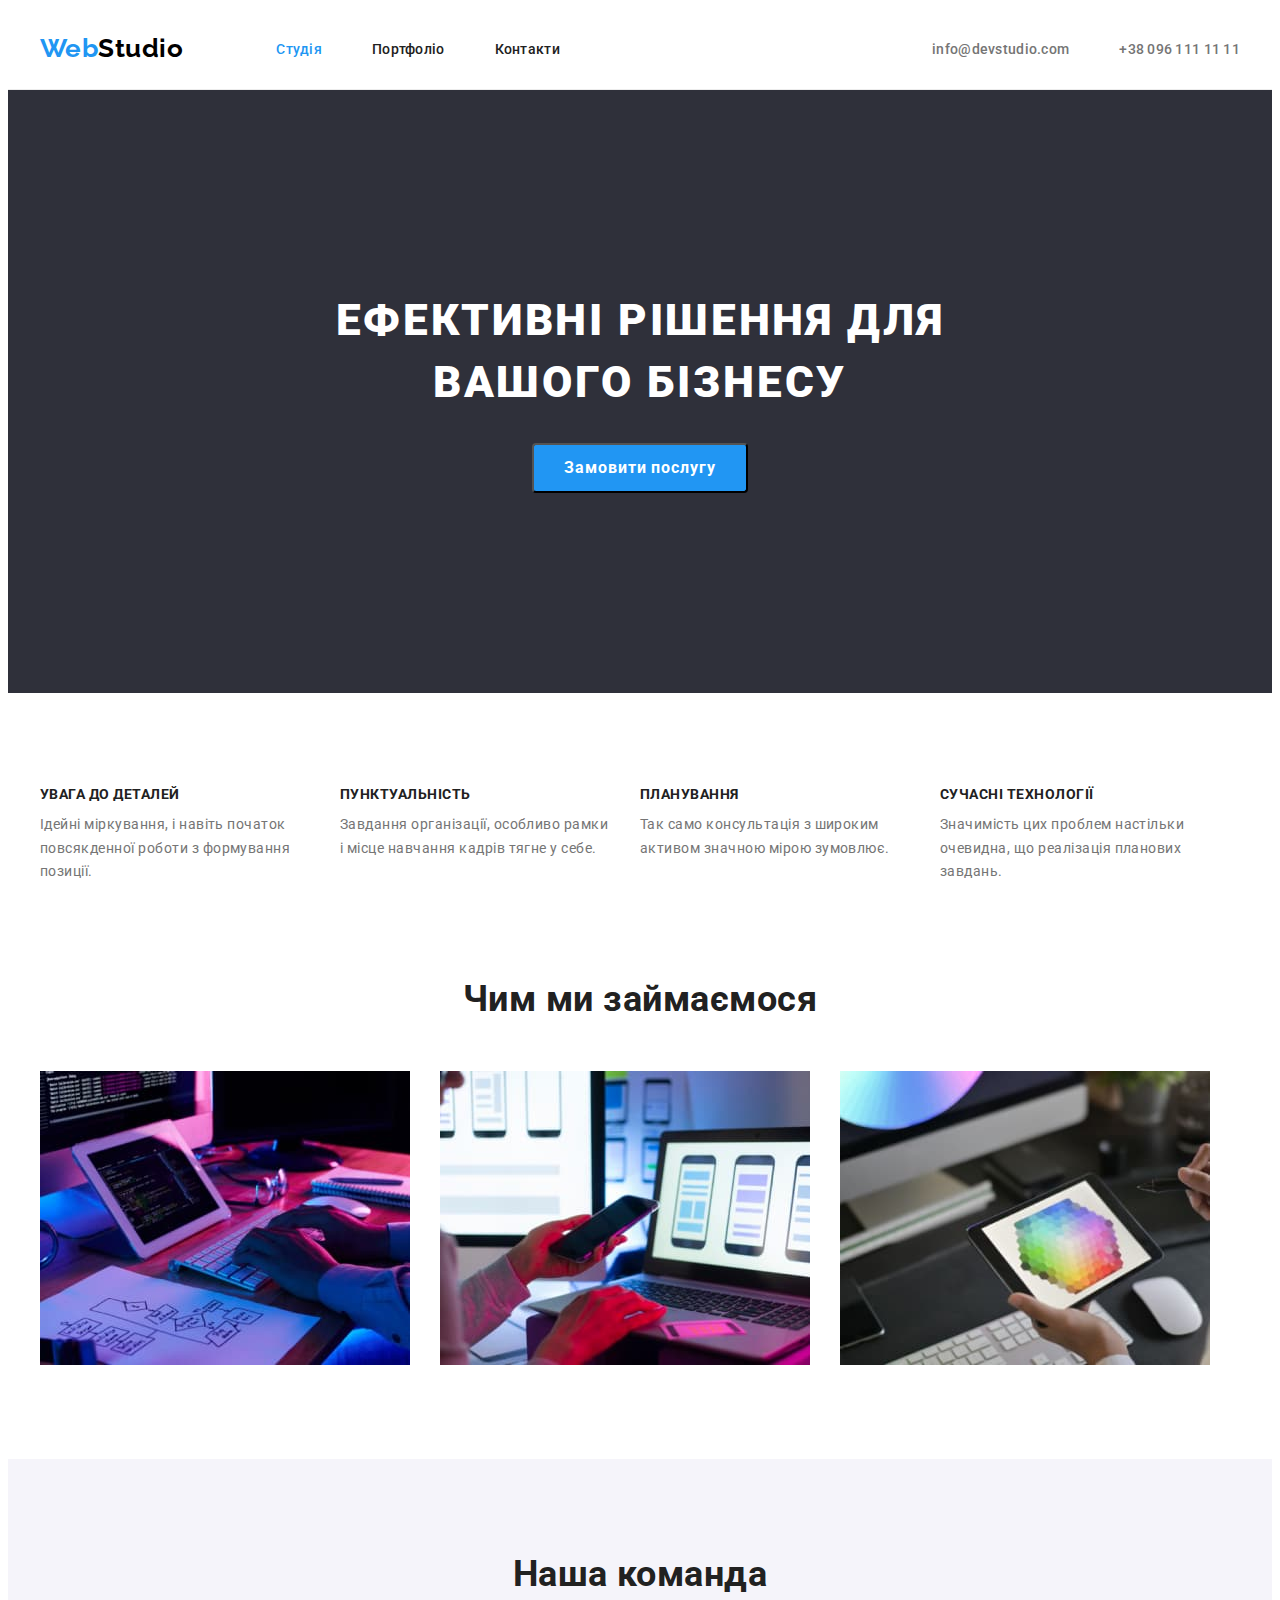
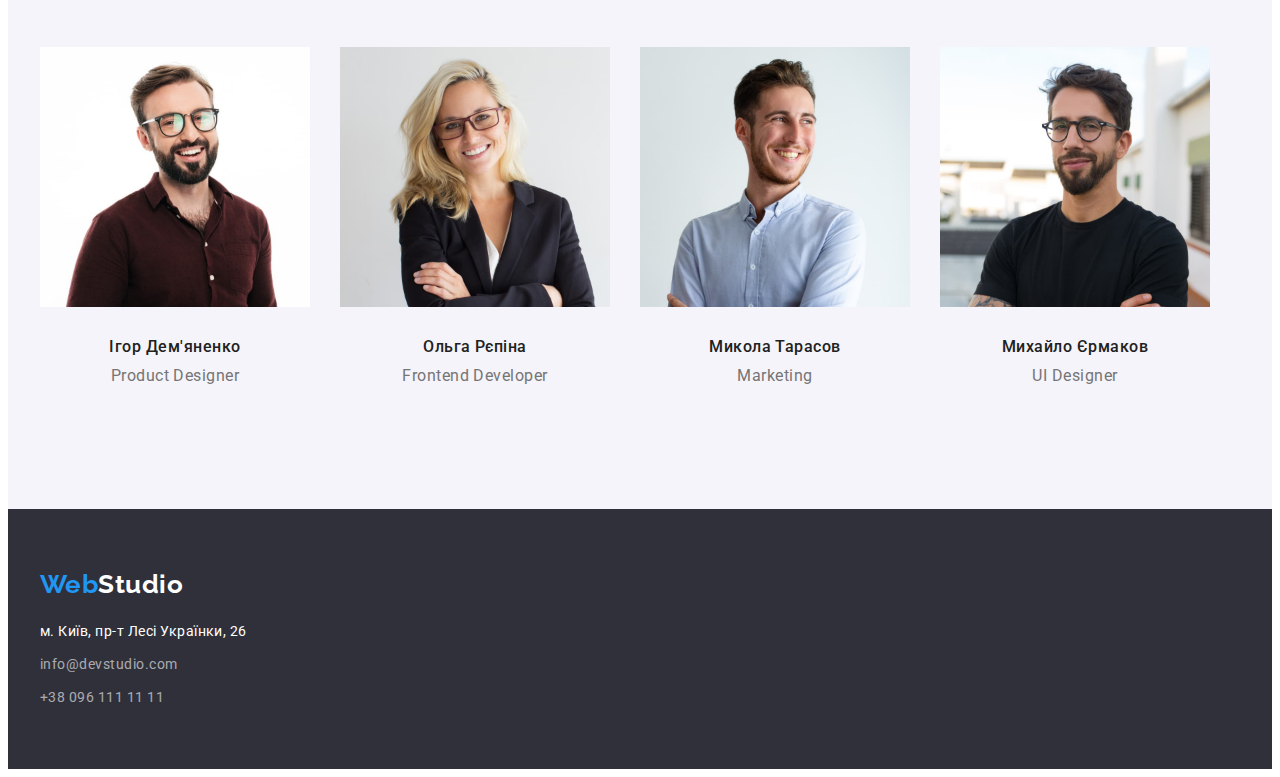
==== index.html @ 9c9e164b "Створення нового репозиторію, копіювання даних" ====
<!DOCTYPE html>
<html lang="uk">
  <head>
    <meta charset="UTF-8" />
    <meta http-equiv="X-UA-Compatible" content="IE=edge" />
    <meta name="viewport" content="width=device-width, initial-scale=1.0" />
    <title>Document</title>
    <link
      href="https://fonts.googleapis.com/css2?family=Raleway:wght@700&family=Roboto:wght@400;500;700;900&display=swap"
      rel="stylesheet"
    />
    <link rel="preconnect" href="https://fonts.googleapis.com" />
    <link rel="preconnect" href="https://fonts.gstatic.com" crossorigin />
    <link
      rel="stylesheet"
      href="https://cdnjs.cloudflare.com/ajax/libs/modern-normalize/1.1.0/modern-normalize.min.css"
      integrity="sha512-wpPYUAdjBVSE4KJnH1VR1HeZfpl1ub8YT/NKx4PuQ5NmX2tKuGu6U/JRp5y+Y8XG2tV+wKQpNHVUX03MfMFn9Q=="
      crossorigin="anonymous"
      referrerpolicy="no-referrer"
    />
    <link rel="stylesheet" href="./css/styles.css" />
  </head>
  <body>
    <!-- "Шапка" сторінки Студія -->

    <header class="page-header">
      <div class="container header-container">
        <!-- Логотип -->

        <a href="./index.html" class="logo-web"> Web<span class="logo-studio">Studio</span> </a>

        <!-- Контакти -->
        <nav class="nav">
          <ul class="header-list">
            <li class="site-nav"><a href="./index.html" class="current">Студія</a></li>
            <li class="site-nav"><a href="./portfolio.html" class="current-title">Портфоліо</a></li>
            <li class="site-nav"><a href="" class="contacts">Контакти</a></li>
          </ul>
        </nav>
        <ul class="header-list">
          <li class="site-nav-contacts">
            <a href="mailto:info@devstudio.com" class="current-contacts">info@devstudio.com</a>
          </li>
          <li class="site-nav-contacts">
            <a href="tel:+380961111111" class="current-contacts">+38 096 111 11 11</a>
          </li>
        </ul>
      </div>
    </header>

    <!-- Основний контент сторінки Студія -->

    <main>
      <section class="section-hero">
        <div class="container">
          <h1 class="hero-title">
            ЕФЕКТИВНІ РІШЕННЯ ДЛЯ <br />
            ВАШОГО БІЗНЕСУ
          </h1>
          <button type="button" class="button-primary">Замовити послугу</button>
        </div>
      </section>

      <section class="section">
        <div class="container">
          <h2 class="visually-hidden">Наші особливості</h2>
          <ul class="hero-list">
            <li class="text-priority">
              <h3 class="section-title">УВАГА ДО ДЕТАЛЕЙ</h3>
              <p class="section-title-text">
                Ідейні міркування, і навіть початок повсякденної роботи з формування позиції.
              </p>
            </li>
            <li class="text-priority">
              <h3 class="section-title">ПУНКТУАЛЬНІСТЬ</h3>
              <p class="section-title-text">
                Завдання організації, особливо рамки і місце навчання кадрів тягне у себе.
              </p>
            </li>
            <li class="text-priority">
              <h3 class="section-title">ПЛАНУВАННЯ</h3>
              <p class="section-title-text">
                Так само консультація з широким активом значною мірою зумовлює.
              </p>
            </li>
            <li class="text-priority">
              <h3 class="section-title">СУЧАСНІ ТЕХНОЛОГІЇ</h3>
              <p class="section-title-text">
                Значимість цих проблем настільки очевидна, що реалізація планових завдань.
              </p>
            </li>
          </ul>
        </div>
      </section>

      <section class="section-work">
        <div class="container">
          <h2 class="section-headline">Чим ми займаємося</h2>
          <ul class="hero-list">
            <li>
              <img src="./images/Comp.jpg" alt="Робота за коп'ютером" width="370" />
            </li>
            <li>
              <img src="./images/Phone.jpg" alt="Робота з телефоном" width="370" />
            </li>
            <li>
              <img src="./images/Tablet.jpg" alt="Робота на планшеті" width="370" />
            </li>
          </ul>
        </div>
      </section>
      <section class="section team">
        <div class="container">
          <h2 class="section-headline">Наша команда</h2>
          <ul class="hero-list">
            <li>
              <img src="./images/Ihor.jpg" alt="Ігор Дем'яненко" width="270" />
              <div class="image">
                <h3 class="section-subtitle">Ігор Дем'яненко</h3>
                <p class="section-text" lang="en">Product Designer</p>
              </div>
            </li>
            <li>
              <img src="./images/Olga.jpg" alt="Ольга Рєпіна" width="270" />
              <div class="image">
                <h3 class="section-subtitle">Ольга Рєпіна</h3>
                <p class="section-text" lang="en">Frontend Developer</p>
              </div>
            </li>
            <li>
              <img src="./images/Mykola.jpg" alt="Микола Тарасов" width="270" />
              <div class="image">
                <h3 class="section-subtitle">Микола Тарасов</h3>
                <p class="section-text" lang="en">Marketing</p>
              </div>
            </li>
            <li>
              <img src="./images/Mykhailo.jpg" alt="Михайло Єрмаков" width="270" />
              <div class="image">
                <h3 class="section-subtitle">Михайло Єрмаков</h3>
                <p class="section-text" lang="en">UI Designer</p>
              </div>
            </li>
          </ul>
        </div>
      </section>
    </main>

    <!-- "Підвал" сторінки Студія -->

    <footer class="page-footer">
      <div class="container">
        <a href="" class="logo-web-footer"> Web<span class="logo-studio-text">Studio</span> </a>
        <address>
          <p class="address-text">м. Київ, пр-т Лесі Українки, 26</p>
          <ul>
            <li class="footer-contacts">
              <a href="mailto:info@devstudio.com" class="items-contacts">info@devstudio.com</a>
            </li>
            <li class="footer-contacts">
              <a href="tel:+380961111111" class="items-contacts">+38 096 111 11 11</a>
            </li>
          </ul>
        </address>
      </div>
    </footer>
  </body>
</html>
---- css/styles.css ----
:root {
  --brand-color: #2f303a;
  --brand-bg-color: #f5f5f5;
  --accent-color: #2196f3;
  --primary-text-color: #ffffff;
  --title-text-color: #212121;
  --secondary-text-color: #757575;
  --footer-text-color: rgba(255, 255, 255, 0.6);
  --logo-text-color: #000;
}

/* Скидання налаштувань */
ul {
  list-style: none;
  margin: 0;
  padding: 0;
}
a {
  text-decoration: none;
}

h1,
h2,
h3,
h4,
h5,
h6,
p {
  margin: 0;
}

img {
  display: block;
}

body {
  color: var(--title-text-color);
  font-family: 'Roboto', 'sans-serif';
  letter-spacing: 0.03em;
}

.container {
  width: 1200px;
  padding-left: 15px;
  padding-right: 15px;
  margin-left: auto;
  margin-right: auto;
}

.header-container {
  align-items: center;
  display: flex;
  justify-content: center;
}

.header-container-project {
  align-items: center;
  display: flex;
  flex-wrap: wrap;
  gap: 30px;
}

.item {
  width: 370px;
}

.nav {
  margin-right: auto;
}

/* Шапка */
.page-header {
  background-color: var(--primary-text-color);
  padding-top: 25px;
  padding-bottom: 25px;
  border-bottom: 1px solid #ececec;
}

/* логотип */

.logo-web {
  color: var(--accent-color);
  text-decoration: none;
  font-family: 'Raleway';
  font-weight: 700;
  font-size: 26px;
  line-height: 1.2;
  margin-right: 93px;
}

.logo-studio {
  color: var(--logo-text-color);
  font-family: 'Raleway';
  font-weight: 700;
  font-size: 26px;
  line-height: 1.2;
}

/* Контакти */

.header-list {
  display: flex;
}

.site-nav:not(:last-child) {
  margin-right: 50px;
}

.current-title {
  color: var(--title-text-color);
  font-weight: 500;
  font-size: 14px;
  line-height: 1.1;
  letter-spacing: 0.02em;
}
.current-title:hover,
.current-title :focus {
  color: var(--accent-color);
}

.site-nav-contacts:not(:last-child) {
  margin-right: 50px;
}

.current-contacts {
  color: var(--secondary-text-color);
  font-weight: 500;
  font-size: 14px;
  line-height: 1.2px;
  letter-spacing: 0.02em;
}
.current-contacts:hover,
.current-contacts:focus {
  color: var(--accent-color);
}

.nav a.current {
  color: var(--accent-color);
  font-weight: 500;
  font-size: 14px;
  line-height: 1.1;
  letter-spacing: 0.02em;
}

.contacts {
  color: var(--title-text-color);
  font-weight: 500;
  font-size: 14px;
  line-height: 1.1;
  letter-spacing: 0.02em;
}
.contacts:hover {
  color: var(--accent-color);
}

/* Основний контент сторінки Студія*/

.section-hero {
  background-color: var(--brand-color);
  padding: 200px 0;
}
.hero-title {
  color: var(--primary-text-color);
  font-weight: 900;
  font-size: 44px;
  line-height: 1.4;
  text-align: center;
  letter-spacing: 0.06em;
  text-transform: uppercase;
  margin-bottom: 30px;
}

.hero-list {
  display: flex;
  gap: 30px;
}
.visually-hidden {
  position: absolute;
  width: 1px;
  height: 1px;
  margin: -1px;
  border: 0;
  padding: 0;
  white-space: nowrap;
  clip-path: inset(100%);
  clip: rect(0 0 0 0);
  overflow: hidden;
}

/* Кнопка  */

.button-primary {
  background-color: var(--accent-color);
  color: var(--primary-text-color);
  font-family: inherit;
  font-weight: 700;
  font-size: 16px;
  line-height: 1.9;
  letter-spacing: 0.06em;
  padding: 7px 29px;
  width: 216px;
  min-height: 50px;
  border-radius: 4px;
  margin-right: auto;
  margin-left: auto;
  display: block;
}

.section {
  padding-top: 94px;
  padding-bottom: 94px;
}

.section-work {
  padding-bottom: 94px;
}

.text-priority {
  width: 270px;
}
.section-title {
  font-weight: 700;
  font-size: 14px;
  line-height: 1.1;
  text-transform: uppercase;
  margin-bottom: 10px;
}

.section-headline {
  font-weight: 700;
  font-size: 36px;
  line-height: 1.2;
  text-align: center;
  margin-bottom: 50px;
}

.section-subtitle {
  font-weight: 500;
  font-size: 16px;
  line-height: 1.2;
  text-align: center;
  margin-bottom: 10px;
}

.section-title-text {
  color: var(--secondary-text-color);

  font-size: 14px;
  line-height: 1.7;
  margin-right: 30;
}

.section-text {
  color: var(--secondary-text-color);
  font-size: 16px;
  line-height: 1.2;
  text-align: center;
}
.image {
  padding-top: 30px;
  padding-bottom: 30px;
}

.team {
  background-color: #f5f4fa;
}

/* Основний контент сторінки Портфоліо */

.button {
  background-color: #f5f4fa;
  color: var(--title-text-color);
  font-family: inherit;
  font-weight: 500;
  font-size: 16px;
  line-height: 1.6;
  text-align: center;
  cursor: pointer;
  padding: 6px 22px;
  min-width: 73px;
  min-height: 38px;
  border-radius: 4px;
  border: 1px solid transparent;
  margin-left: auto;
  margin-right: auto;
  display: block;
}
.button:hover,
.button:focus {
  color: var(--primary-text-color);
  background-color: var(--accent-color);
}

.portfolio-button:not(:last-child) {
  margin-right: 8px;
}
.header-container-button {
  align-items: center;
  display: flex;
  justify-content: center;
  margin-bottom: 56px;
}
.item-project {
  padding-top: 20px;
  padding-bottom: 20px;
  padding-left: 24px;
  padding-right: 24px;
  border-right: 1px solid #eeeeee;
  border-bottom: 1px solid #eeeeee;
  border-left: 1px solid #eeeeee;
}
.section-caption {
  color: var(--title-text-color);
  font-weight: 700;
  font-size: 18px;
  line-height: 2;
  letter-spacing: 0.06em;
  margin-bottom: 4px;
}

.section-paragraph {
  color: var(--secondary-text-color);

  font-size: 16px;
  line-height: 1.9;
}

/* Підвал */

.page-footer {
  background-color: var(--brand-color);
  padding-top: 60px;
  padding-bottom: 60px;
}

.logo-web-footer {
  color: var(--accent-color);
  text-decoration: none;
  font-family: 'Raleway';
  font-weight: 700;
  font-size: 26px;
  line-height: 1.2;
  display: block;
  margin-bottom: 20px;
}

.logo-studio-text {
  color: var(--primary-text-color);
  font-family: 'Raleway';
  font-weight: 700;
  font-size: 26px;
  line-height: 1.2;
}

.address-text {
  color: var(--primary-text-color);
  font-style: normal;
  font-size: 14px;
  line-height: 1.7;
  margin-bottom: 9px;
}

.footer-contacts:not(:last-child) {
  margin-bottom: 9px;
}

.items-contacts {
  color: var(--footer-text-color);
  font-style: normal;
  font-size: 14px;
  line-height: 1.7;
  margin-bottom: 9px;
}
.items-contacts:hover,
.items-contacts:focus {
  color: var(--accent-color);
}
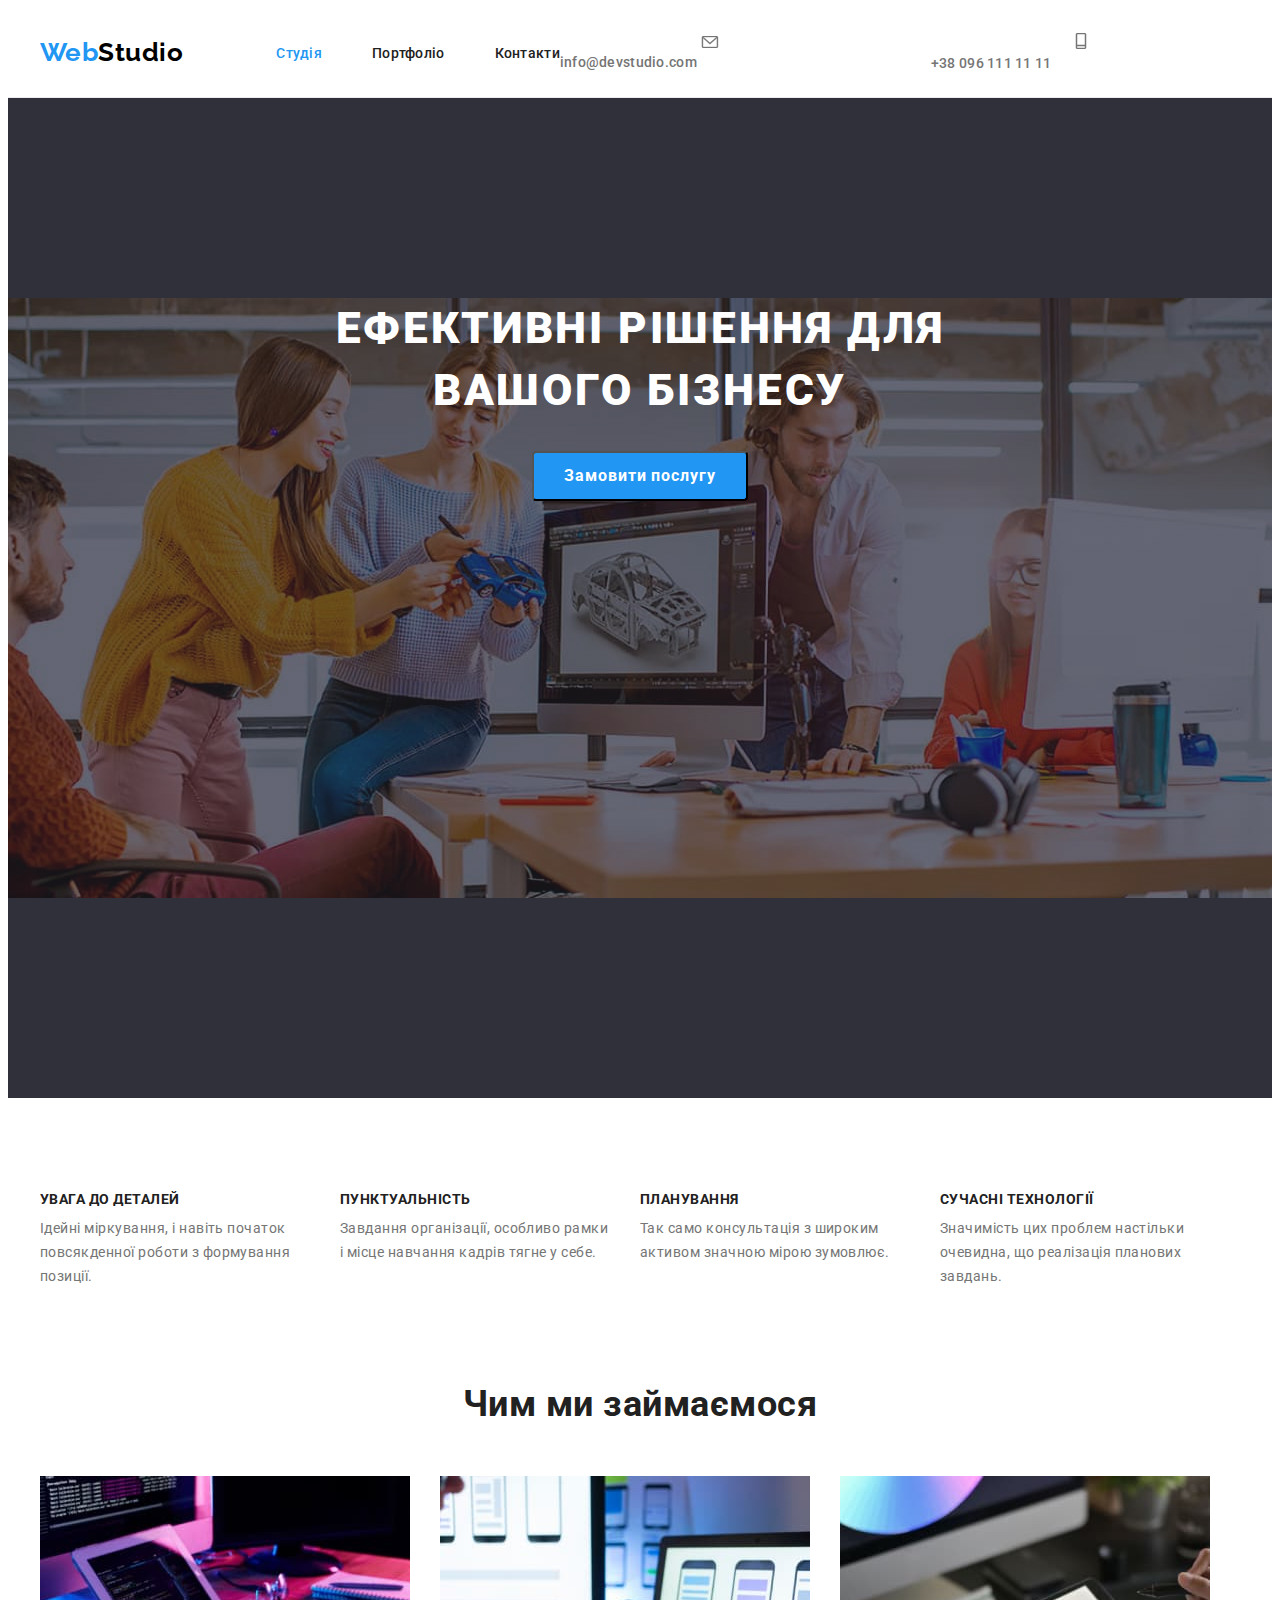
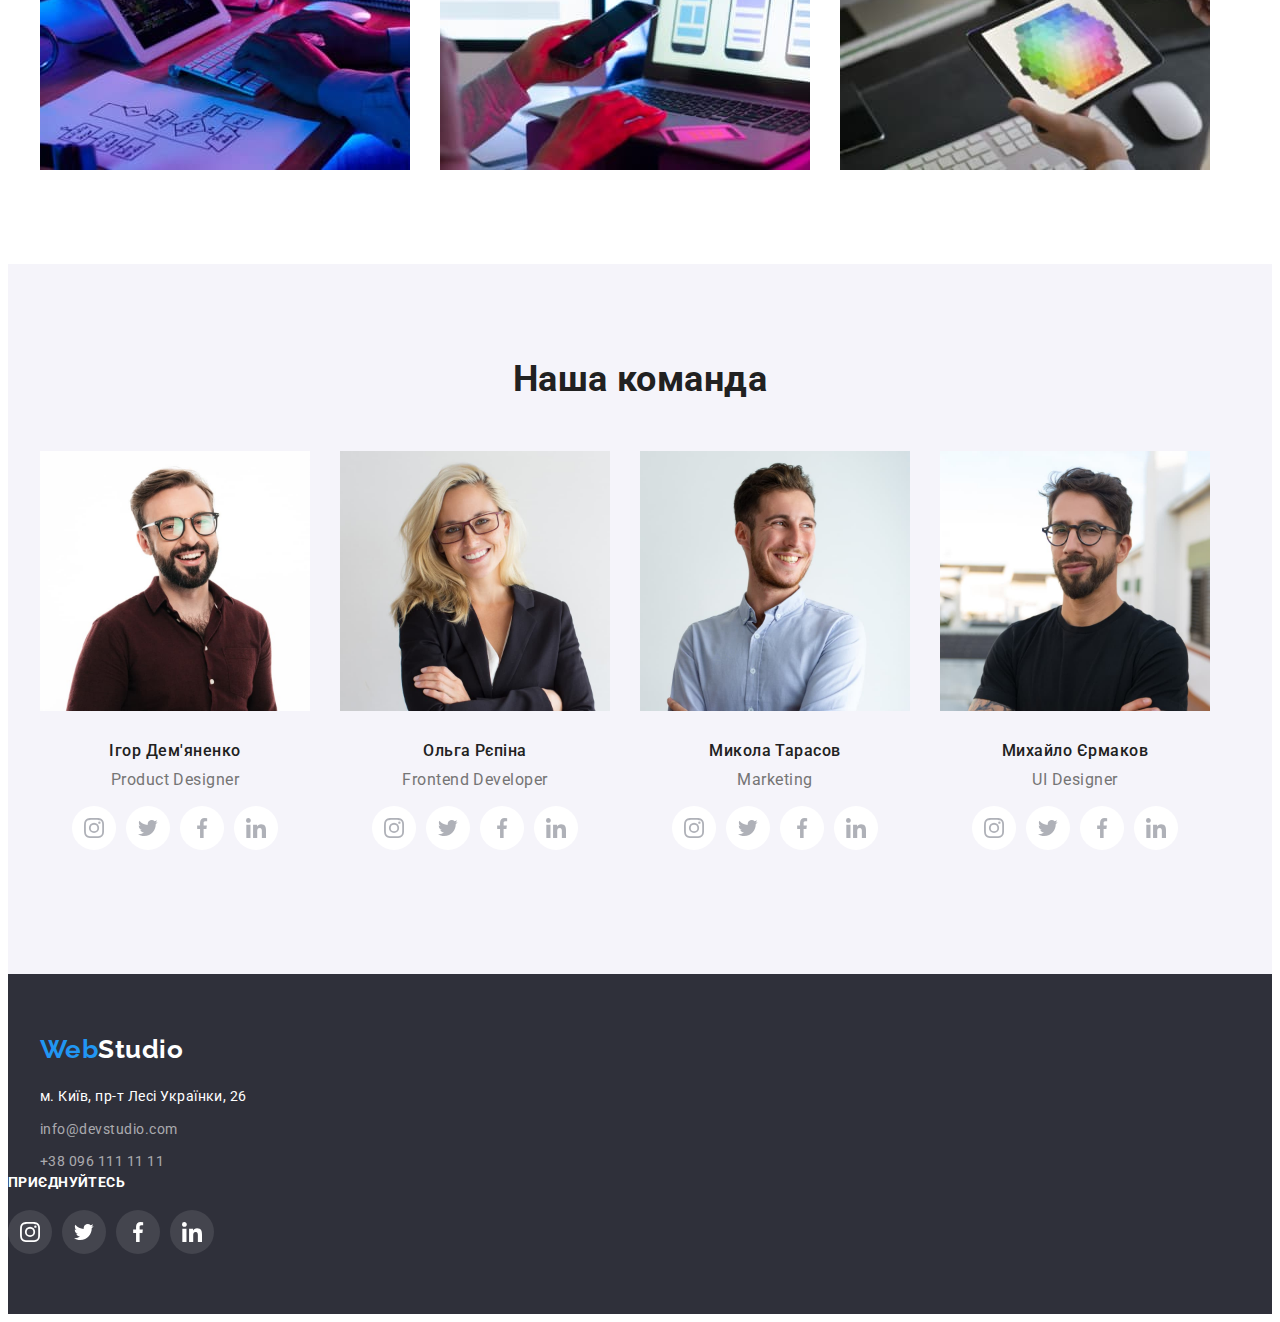
==== commit c3facd96: "Оформлення іконок соціальних мереж" ====
--- a/index.html
+++ b/index.html
@@ -39,10 +39,20 @@
         </nav>
         <ul class="header-list">
           <li class="site-nav-contacts">
-            <a href="mailto:info@devstudio.com" class="current-contacts">info@devstudio.com</a>
+            <a href="mailto:info@devstudio.com" class="current-contacts">
+              <svg class="contacts-icon" weight="16px" height="12px">
+                <use href="./images/icons.svg#mail"></use>
+              </svg>
+              info@devstudio.com
+            </a>
           </li>
           <li class="site-nav-contacts">
-            <a href="tel:+380961111111" class="current-contacts">+38 096 111 11 11</a>
+            <a href="tel:+380961111111" class="current-contacts">
+              <svg class="contacts-icon" weight="10px" height="16px">
+                <use href="./images/icons.svg#phone"></use>
+              </svg>
+              +38 096 111 11 11
+            </a>
           </li>
         </ul>
       </div>
@@ -98,13 +108,13 @@
           <h2 class="section-headline">Чим ми займаємося</h2>
           <ul class="hero-list">
             <li>
-              <img src="./images/Comp.jpg" alt="Робота за коп'ютером" width="370" />
-            </li>
-            <li>
-              <img src="./images/Phone.jpg" alt="Робота з телефоном" width="370" />
-            </li>
-            <li>
-              <img src="./images/Tablet.jpg" alt="Робота на планшеті" width="370" />
+              <img src="./images/studio/Comp.jpg" alt="Робота за коп'ютером" width="370" />
+            </li>
+            <li>
+              <img src="./images/studio/Phone.jpg" alt="Робота з телефоном" width="370" />
+            </li>
+            <li>
+              <img src="./images/studio/Tablet.jpg" alt="Робота на планшеті" width="370" />
             </li>
           </ul>
         </div>
@@ -113,32 +123,251 @@
         <div class="container">
           <h2 class="section-headline">Наша команда</h2>
           <ul class="hero-list">
-            <li>
-              <img src="./images/Ihor.jpg" alt="Ігор Дем'яненко" width="270" />
+            <li class="">
+              <img src="./images/studio/Ihor.jpg" alt="Ігор Дем'яненко" width="270" />
               <div class="image">
                 <h3 class="section-subtitle">Ігор Дем'яненко</h3>
                 <p class="section-text" lang="en">Product Designer</p>
+                <ul class="socials-list">
+                  <li class="socials-item">
+                    <a
+                      class="socials-link"
+                      href="https://instagram.com"
+                      target="_blank"
+                      rel="noopener noreferrer"
+                      aria-label="Instagram"
+                    >
+                      <svg class="socials-icon" width="20" height="20">
+                        <use href="./images/icons.svg#instagram"></use>
+                      </svg>
+                    </a>
+                  </li>
+                  <li class="socials-item">
+                    <a
+                      class="socials-link"
+                      href="https://twitter.com"
+                      aria-label="Twitter"
+                      target="_blank"
+                      rel="noopener noreferrer"
+                    >
+                      <svg class="socials-icon" width="20" height="20">
+                        <use href="./images/icons.svg#tvitter"></use>
+                      </svg>
+                    </a>
+                  </li>
+                  <li class="socials-item">
+                    <a
+                      class="socials-link"
+                      href="https://facebook.com"
+                      aria-label="Facebook"
+                      target="_blank"
+                      rel="noopener noreferrer"
+                    >
+                      <svg class="socials-icon" width="20" height="20">
+                        <use href="./images/icons.svg#facebook"></use>
+                      </svg>
+                    </a>
+                  </li>
+                  <li class="socials-item">
+                    <a
+                      class="socials-link"
+                      href="https://linkedin.com"
+                      aria-label="LinkedIn"
+                      target="_blank"
+                      rel="noopener noreferrer"
+                    >
+                      <svg class="socials-icon" width="20" height="20">
+                        <use href="./images/icons.svg#linkedin"></use>
+                      </svg>
+                    </a>
+                  </li>
+                </ul>
               </div>
             </li>
-            <li>
-              <img src="./images/Olga.jpg" alt="Ольга Рєпіна" width="270" />
+
+            <li>
+              <img src="./images/studio/Olga.jpg" alt="Ольга Рєпіна" width="270" />
               <div class="image">
                 <h3 class="section-subtitle">Ольга Рєпіна</h3>
                 <p class="section-text" lang="en">Frontend Developer</p>
+                <ul class="socials-list">
+                  <li class="socials-item">
+                    <a
+                      class="socials-link"
+                      href="https://instagram.com"
+                      target="_blank"
+                      rel="noopener noreferrer"
+                      aria-label="Instagram"
+                    >
+                      <svg class="socials-icon" width="20" height="20">
+                        <use href="./images/icons.svg#instagram"></use>
+                      </svg>
+                    </a>
+                  </li>
+                  <li class="socials-item">
+                    <a
+                      class="socials-link"
+                      href="https://twitter.com"
+                      aria-label="Twitter"
+                      target="_blank"
+                      rel="noopener noreferrer"
+                    >
+                      <svg class="socials-icon" width="20" height="20">
+                        <use href="./images/icons.svg#tvitter"></use>
+                      </svg>
+                    </a>
+                  </li>
+                  <li class="socials-item">
+                    <a
+                      class="socials-link"
+                      href="https://facebook.com"
+                      aria-label="Facebook"
+                      target="_blank"
+                      rel="noopener noreferrer"
+                    >
+                      <svg class="socials-icon" width="20" height="20">
+                        <use href="./images/icons.svg#facebook"></use>
+                      </svg>
+                    </a>
+                  </li>
+                  <li class="socials-item">
+                    <a
+                      class="socials-link"
+                      href="https://linkedin.com"
+                      aria-label="LinkedIn"
+                      target="_blank"
+                      rel="noopener noreferrer"
+                    >
+                      <svg class="socials-icon" width="20" height="20">
+                        <use href="./images/icons.svg#linkedin"></use>
+                      </svg>
+                    </a>
+                  </li>
+                </ul>
               </div>
             </li>
-            <li>
-              <img src="./images/Mykola.jpg" alt="Микола Тарасов" width="270" />
+
+            <li>
+              <img src="./images/studio/Mykola.jpg" alt="Микола Тарасов" width="270" />
               <div class="image">
                 <h3 class="section-subtitle">Микола Тарасов</h3>
                 <p class="section-text" lang="en">Marketing</p>
+                <ul class="socials-list">
+                  <li class="socials-item">
+                    <a
+                      class="socials-link"
+                      href="https://instagram.com"
+                      target="_blank"
+                      rel="noopener noreferrer"
+                      aria-label="Instagram"
+                    >
+                      <svg class="socials-icon" width="20" height="20">
+                        <use href="./images/icons.svg#instagram"></use>
+                      </svg>
+                    </a>
+                  </li>
+                  <li class="socials-item">
+                    <a
+                      class="socials-link"
+                      href="https://twitter.com"
+                      aria-label="Twitter"
+                      target="_blank"
+                      rel="noopener noreferrer"
+                    >
+                      <svg class="socials-icon" width="20" height="20">
+                        <use href="./images/icons.svg#tvitter"></use>
+                      </svg>
+                    </a>
+                  </li>
+                  <li class="socials-item">
+                    <a
+                      class="socials-link"
+                      href="https://facebook.com"
+                      aria-label="Facebook"
+                      target="_blank"
+                      rel="noopener noreferrer"
+                    >
+                      <svg class="socials-icon" width="20" height="20">
+                        <use href="./images/icons.svg#facebook"></use>
+                      </svg>
+                    </a>
+                  </li>
+                  <li class="socials-item">
+                    <a
+                      class="socials-link"
+                      href="https://linkedin.com"
+                      aria-label="LinkedIn"
+                      target="_blank"
+                      rel="noopener noreferrer"
+                    >
+                      <svg class="socials-icon" width="20" height="20">
+                        <use href="./images/icons.svg#linkedin"></use>
+                      </svg>
+                    </a>
+                  </li>
+                </ul>
               </div>
             </li>
-            <li>
-              <img src="./images/Mykhailo.jpg" alt="Михайло Єрмаков" width="270" />
+
+            <li>
+              <img src="./images/studio/Mykhailo.jpg" alt="Михайло Єрмаков" width="270" />
               <div class="image">
                 <h3 class="section-subtitle">Михайло Єрмаков</h3>
                 <p class="section-text" lang="en">UI Designer</p>
+                <ul class="socials-list">
+                  <li class="socials-item">
+                    <a
+                      class="socials-link"
+                      href="https://instagram.com"
+                      target="_blank"
+                      rel="noopener noreferrer"
+                      aria-label="Instagram"
+                    >
+                      <svg class="socials-icon" width="20" height="20">
+                        <use href="./images/icons.svg#instagram"></use>
+                      </svg>
+                    </a>
+                  </li>
+                  <li class="socials-item">
+                    <a
+                      class="socials-link"
+                      href="https://twitter.com"
+                      aria-label="Twitter"
+                      target="_blank"
+                      rel="noopener noreferrer"
+                    >
+                      <svg class="socials-icon" width="20" height="20">
+                        <use href="./images/icons.svg#tvitter"></use>
+                      </svg>
+                    </a>
+                  </li>
+                  <li class="socials-item">
+                    <a
+                      class="socials-link"
+                      href="https://facebook.com"
+                      aria-label="Facebook"
+                      target="_blank"
+                      rel="noopener noreferrer"
+                    >
+                      <svg class="socials-icon" width="20" height="20">
+                        <use href="./images/icons.svg#facebook"></use>
+                      </svg>
+                    </a>
+                  </li>
+                  <li class="socials-item">
+                    <a
+                      class="socials-link"
+                      href="https://linkedin.com"
+                      aria-label="LinkedIn"
+                      target="_blank"
+                      rel="noopener noreferrer"
+                    >
+                      <svg class="socials-icon" width="20" height="20">
+                        <use href="./images/icons.svg#linkedin"></use>
+                      </svg>
+                    </a>
+                  </li>
+                </ul>
               </div>
             </li>
           </ul>
@@ -163,6 +392,63 @@
           </ul>
         </address>
       </div>
+      <div class="">
+        <h2 class="footer-text">приєднуйтесь</h2>
+        <ul class="footer-icons">
+          <li>
+            <a
+              class="socials-link-footer"
+              href="https://instagram.com"
+              target="_blank"
+              rel="noopener noreferrer"
+              aria-label="Instagram"
+            >
+              <svg class="socials-icon-footer" width="20" height="20">
+                <use href="./images/icons.svg#instagram"></use>
+              </svg>
+            </a>
+          </li>
+          <li>
+            <a
+              class="socials-link-footer"
+              href="https://twitter.com"
+              aria-label="Twitter"
+              target="_blank"
+              rel="noopener noreferrer"
+            >
+              <svg class="socials-icon-footer" width="20" height="20">
+                <use href="./images/icons.svg#tvitter"></use>
+              </svg>
+            </a>
+          </li>
+          <li>
+            <a
+              class="socials-link-footer"
+              href="https://facebook.com"
+              aria-label="Facebook"
+              target="_blank"
+              rel="noopener noreferrer"
+            >
+              <svg class="socials-icon-footer" width="20" height="20">
+                <use href="./images/icons.svg#facebook"></use>
+              </svg>
+            </a>
+          </li>
+          <li>
+            <a
+              class="socials-link-footer"
+              href="https://linkedin.com"
+              aria-label="LinkedIn"
+              target="_blank"
+              rel="noopener noreferrer"
+            >
+              <svg class="socials-icon-footer" width="20" height="20">
+                <use href="./images/icons.svg#linkedin"></use>
+              </svg>
+            </a>
+          </li>
+        </ul>
+      </div>
     </footer>
   </body>
 </html>
--- a/css/styles.css
+++ b/css/styles.css
@@ -7,6 +7,7 @@
   --secondary-text-color: #757575;
   --footer-text-color: rgba(255, 255, 255, 0.6);
   --logo-text-color: #000;
+  --icons-color: #afb1b8;
 }
 
 /* Скидання налаштувань */
@@ -153,11 +154,30 @@
   color: var(--accent-color);
 }
 
+.contacts-icon {
+  fill: var(--secondary-text-color);
+  stroke: var(--secondary-text-color);
+}
+.contacts-icon:hover,
+.contacts-icon:focus {
+  fill: var(--accent-color);
+  stroke: var(--accent-color);
+}
+
 /* Основний контент сторінки Студія*/
 
 .section-hero {
   background-color: var(--brand-color);
   padding: 200px 0;
+
+  background-image: linear-gradient(to right, rgba(47, 48, 58, 0.4), rgba(47, 48, 58, 0.4)),
+    url(../images/studio/background.jpg);
+  background-repeat: no-repeat;
+  background-position: center;
+  max-width: 1600px;
+  height: 600px;
+  margin-left: auto;
+  margin-right: auto;
 }
 .hero-title {
   color: var(--primary-text-color);
@@ -218,6 +238,7 @@
 .text-priority {
   width: 270px;
 }
+
 .section-title {
   font-weight: 700;
   font-size: 14px;
@@ -255,6 +276,7 @@
   font-size: 16px;
   line-height: 1.2;
   text-align: center;
+  margin-bottom: 16px;
 }
 .image {
   padding-top: 30px;
@@ -265,6 +287,35 @@
   background-color: #f5f4fa;
 }
 
+/* Оформлення іконок */
+
+.socials-list {
+  display: flex;
+  gap: 10px;
+  justify-content: center;
+}
+
+.socials-link {
+  display: flex;
+  align-items: center;
+  justify-content: center;
+  width: 44px;
+  height: 44px;
+  background-color: var(--primary-text-color);
+  border-radius: 50%;
+}
+.socials-link:hover,
+.socials-link:focus {
+  background-color: var(--accent-color);
+}
+
+.socials-link:hover .socials-icon,
+.socials-link:focus .socials-icon {
+  fill: var(--primary-text-color);
+}
+.socials-icon {
+  fill: var(--icons-color);
+}
 /* Основний контент сторінки Портфоліо */
 
 .button {
@@ -375,3 +426,42 @@
 .items-contacts:focus {
   color: var(--accent-color);
 }
+
+/* Розділ ПРИЄДНУЙТЕСЬ */
+
+.footer-text {
+  color: var(--primary-text-color);
+  font-family: 'Roboto';
+  font-style: normal;
+  font-weight: 700;
+  font-size: 14px;
+  line-height: 16px;
+  letter-spacing: 0.03em;
+  text-transform: uppercase;
+  margin-bottom: 20px;
+}
+
+/* Оформлення іконок */
+
+.socials-link-footer {
+  display: flex;
+  align-items: center;
+  justify-content: center;
+  width: 44px;
+  height: 44px;
+  background-color: rgba(255, 255, 255, 0.1);
+  border-radius: 50%;
+}
+
+.socials-link-footer:hover,
+.socials-link-footer:focus {
+  background-color: var(--accent-color);
+}
+
+.socials-icon-footer {
+  fill: var(--primary-text-color);
+}
+.footer-icons {
+  display: flex;
+  gap: 10px;
+}
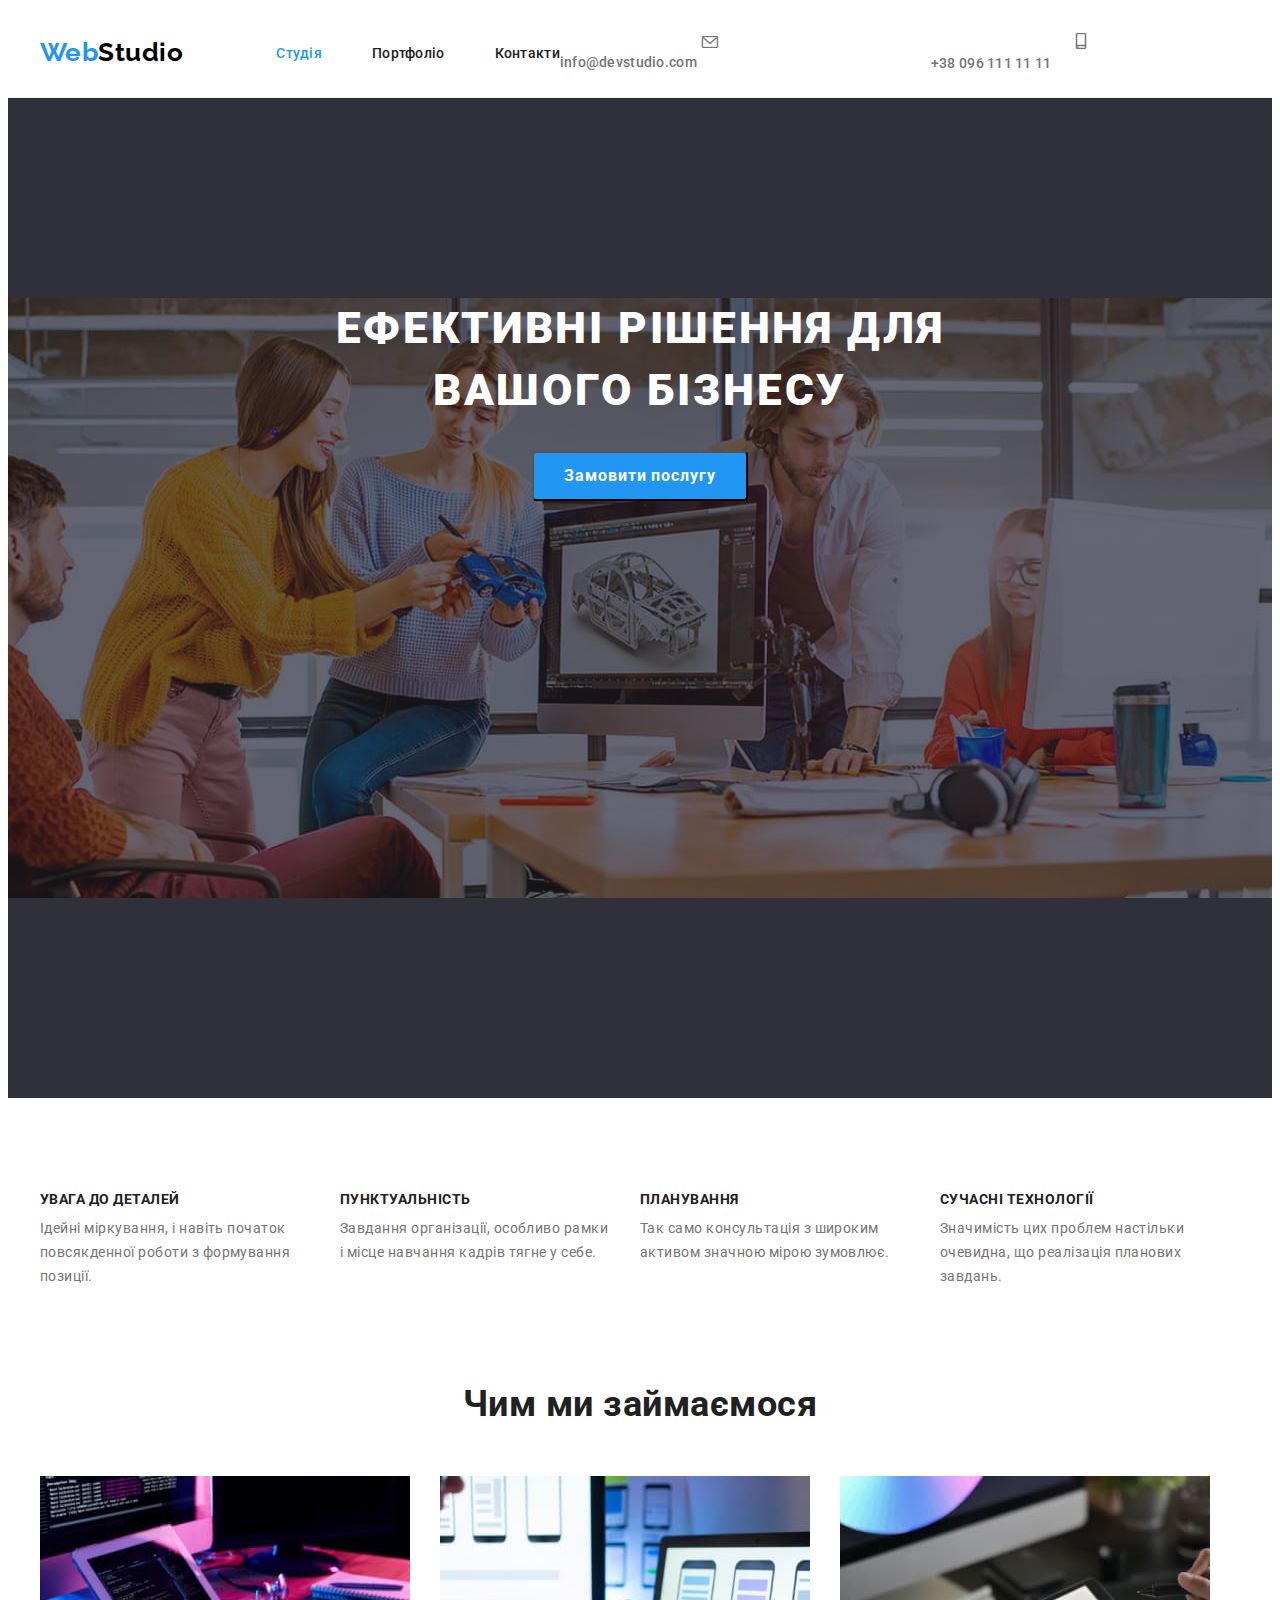
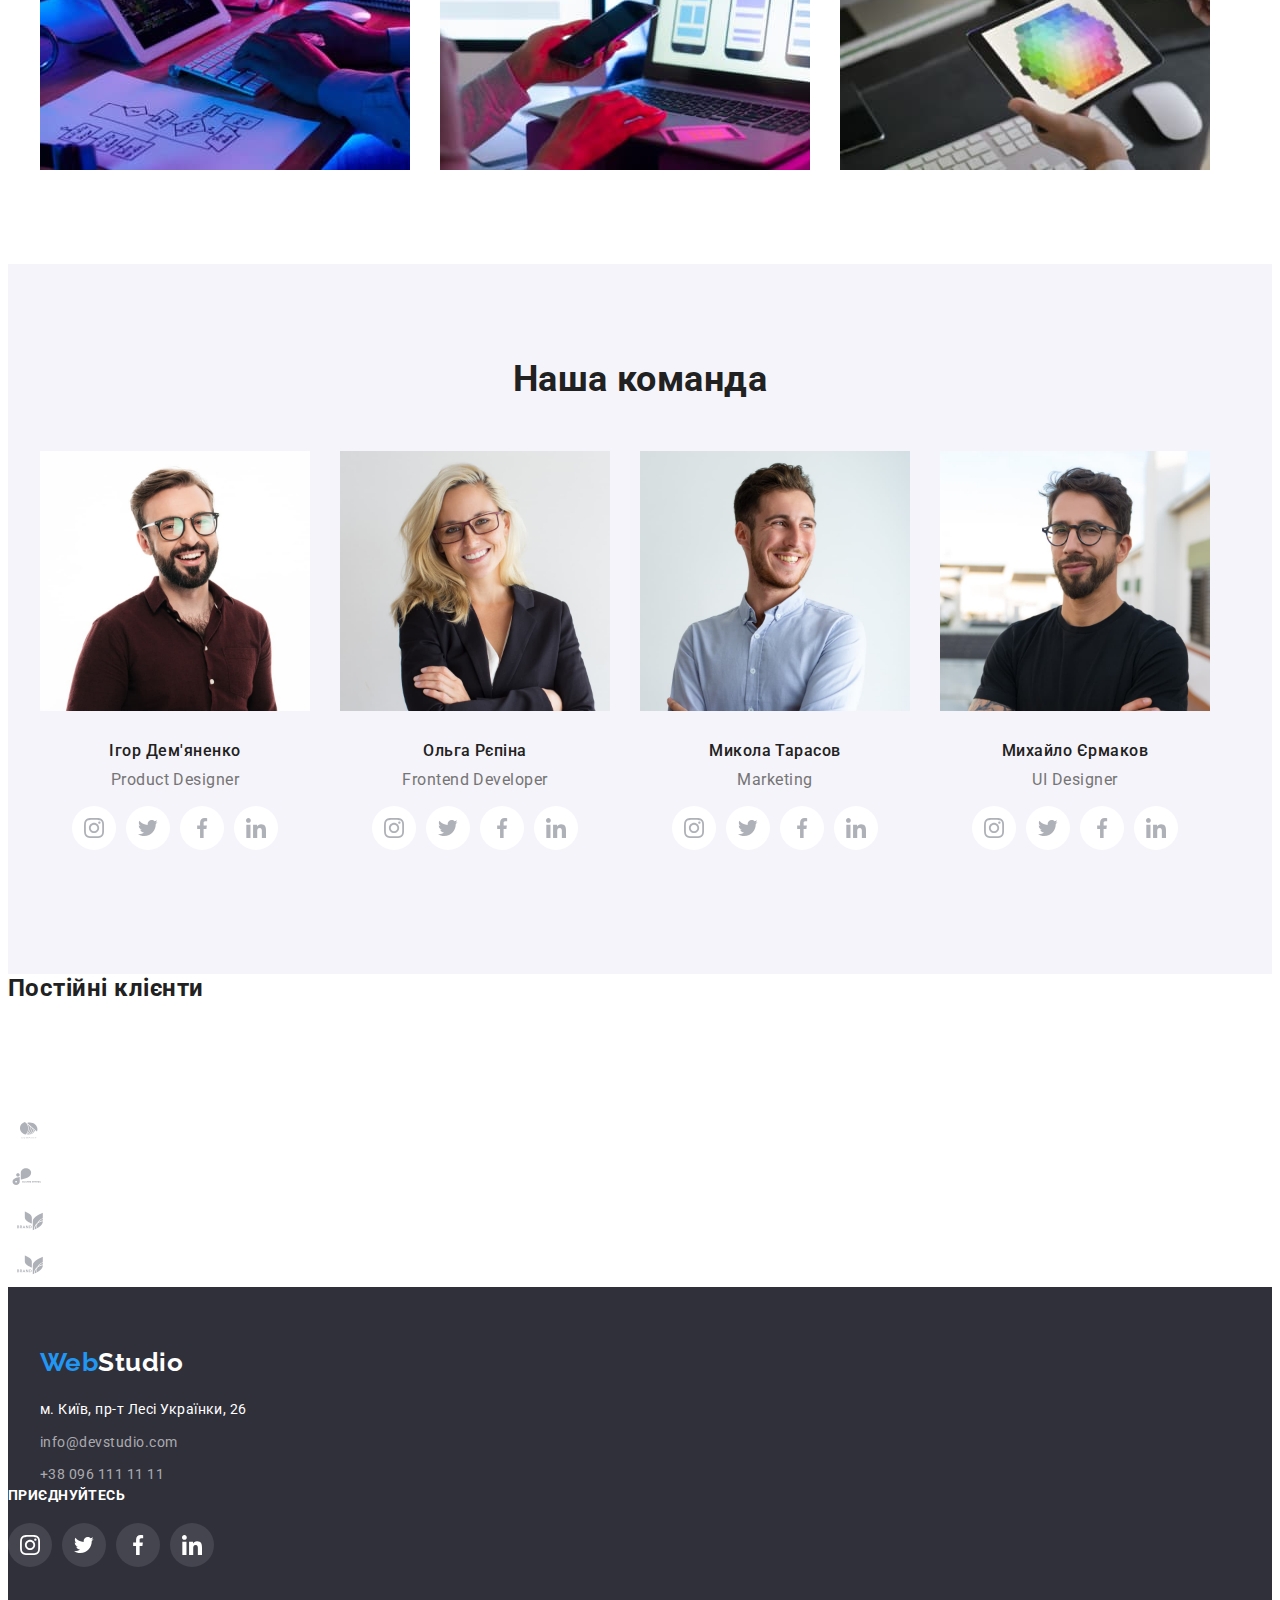
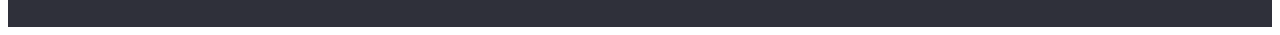
==== commit 6dab2023: "Додавання іконок Постійні клієнти" ====
--- a/index.html
+++ b/index.html
@@ -369,6 +369,79 @@
                   </li>
                 </ul>
               </div>
+            </li>
+          </ul>
+        </div>
+      </section>
+      <section>
+        <div>
+          <h2>Постійні клієнти</h2>
+          <ul>
+            <li>
+              <a
+                class="socials-link"
+                href=""
+                aria-label="YA&CO"
+                target="_blank"
+                rel="noopener noreferrer"
+              >
+                <svg class="socials-icon" width="41" height="47">
+                  <use href="./images/icons.svg#Union"></use>
+                </svg>
+              </a>
+            </li>
+            <li>
+              <a class="" href="" aria-label="LinkedIn" target="_blank" rel="noopener noreferrer">
+                <svg class="socials-icon" width="106" height="60">
+                  <use href="./images/icons.svg#Logo"></use>
+                </svg>
+              </a>
+            </li>
+            <li>
+              <a class="" href="" aria-label="LinkedIn" target="_blank" rel="noopener noreferrer">
+                <svg class="socials-icon" width="43" height="41">
+                  <use href="./images/icons.svg#company"></use>
+                </svg>
+              </a>
+            </li>
+            <li>
+              <a
+                class="socials-link"
+                href=""
+                aria-label="YA&CO"
+                target="_blank"
+                rel="noopener noreferrer"
+              >
+                <svg class="socials-icon" width="106" height="60">
+                  <use href="./images/icons.svg#foster-peters"></use>
+                </svg>
+              </a>
+            </li>
+            <li>
+              <a
+                class="socials-link"
+                href=""
+                aria-label="YA&CO"
+                target="_blank"
+                rel="noopener noreferrer"
+              >
+                <svg class="socials-icon" width="106" height="60">
+                  <use href="./images/icons.svg#brand"></use>
+                </svg>
+              </a>
+            </li>
+            <li>
+              <a
+                class="socials-link"
+                href=""
+                aria-label="YA&CO"
+                target="_blank"
+                rel="noopener noreferrer"
+              >
+                <svg class="socials-icon" width="106" height="60">
+                  <use href="./images/icons.svg#brand"></use>
+                </svg>
+              </a>
             </li>
           </ul>
         </div>
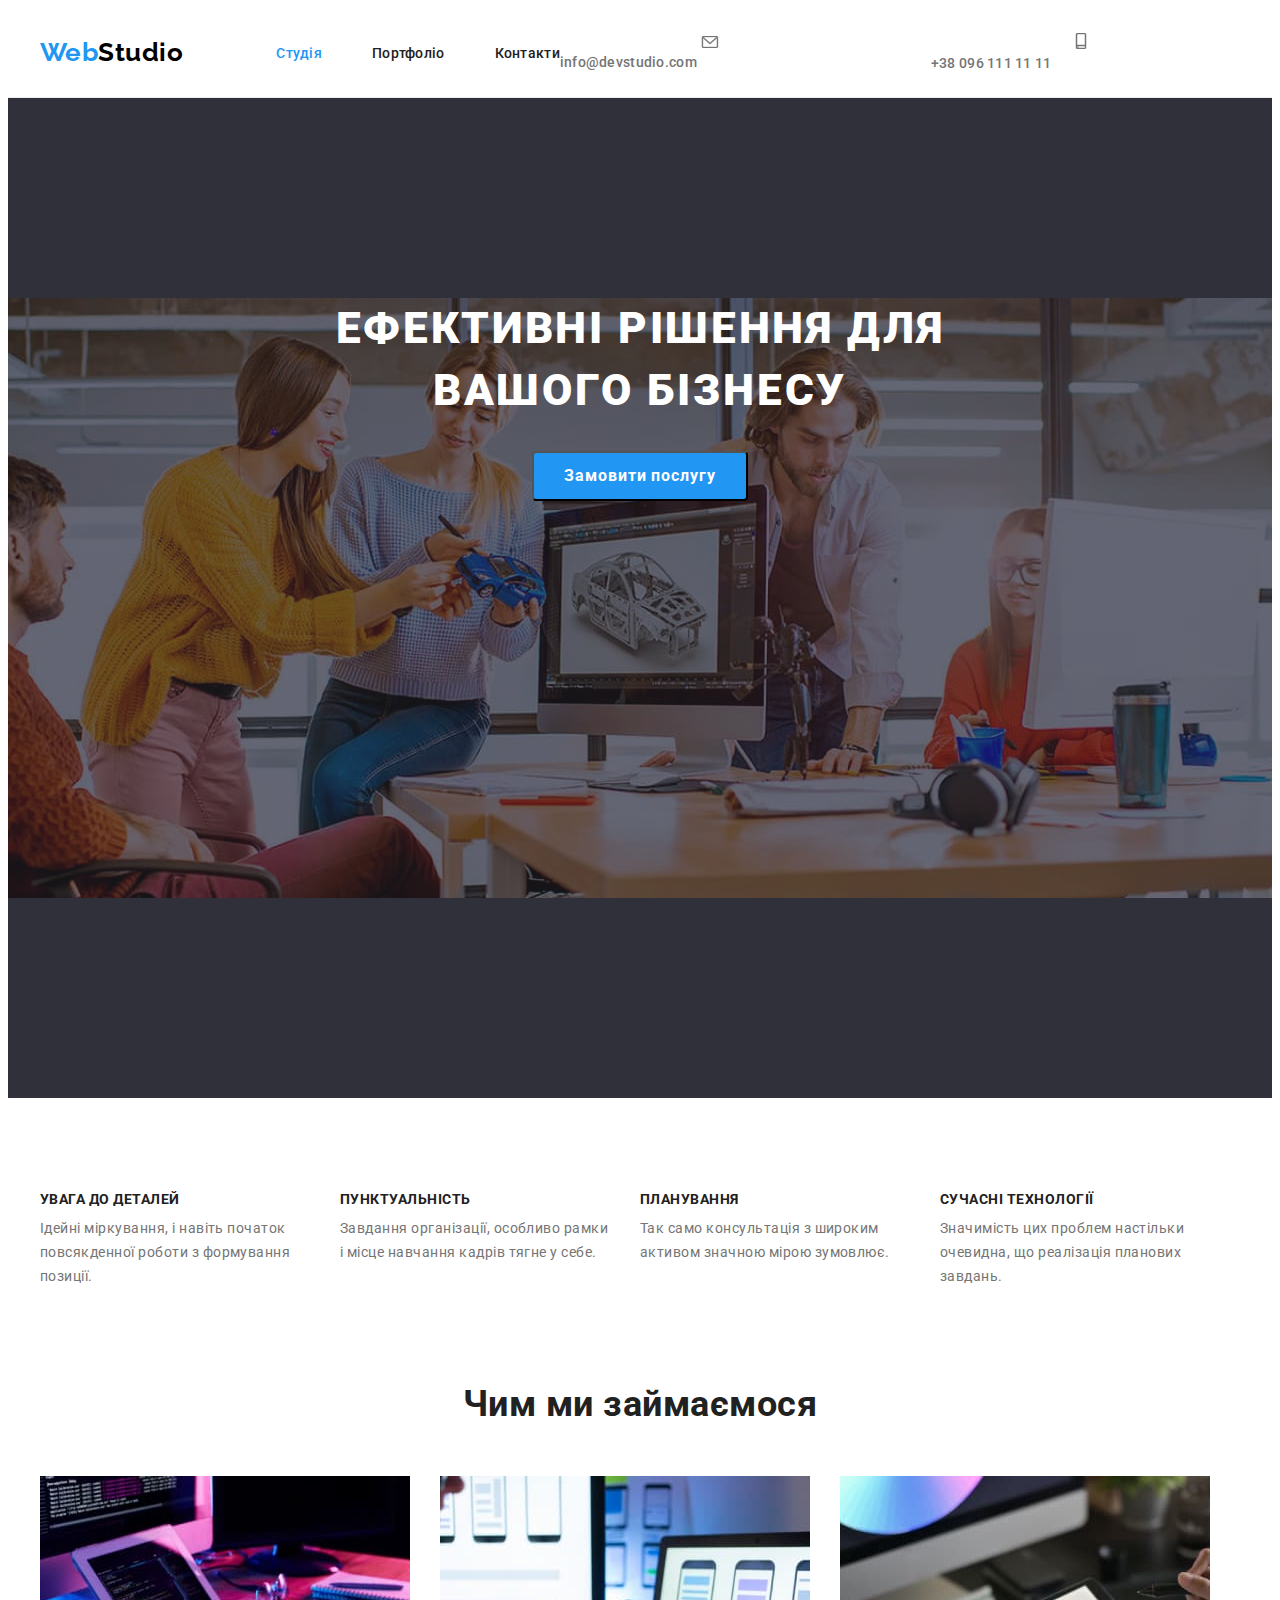
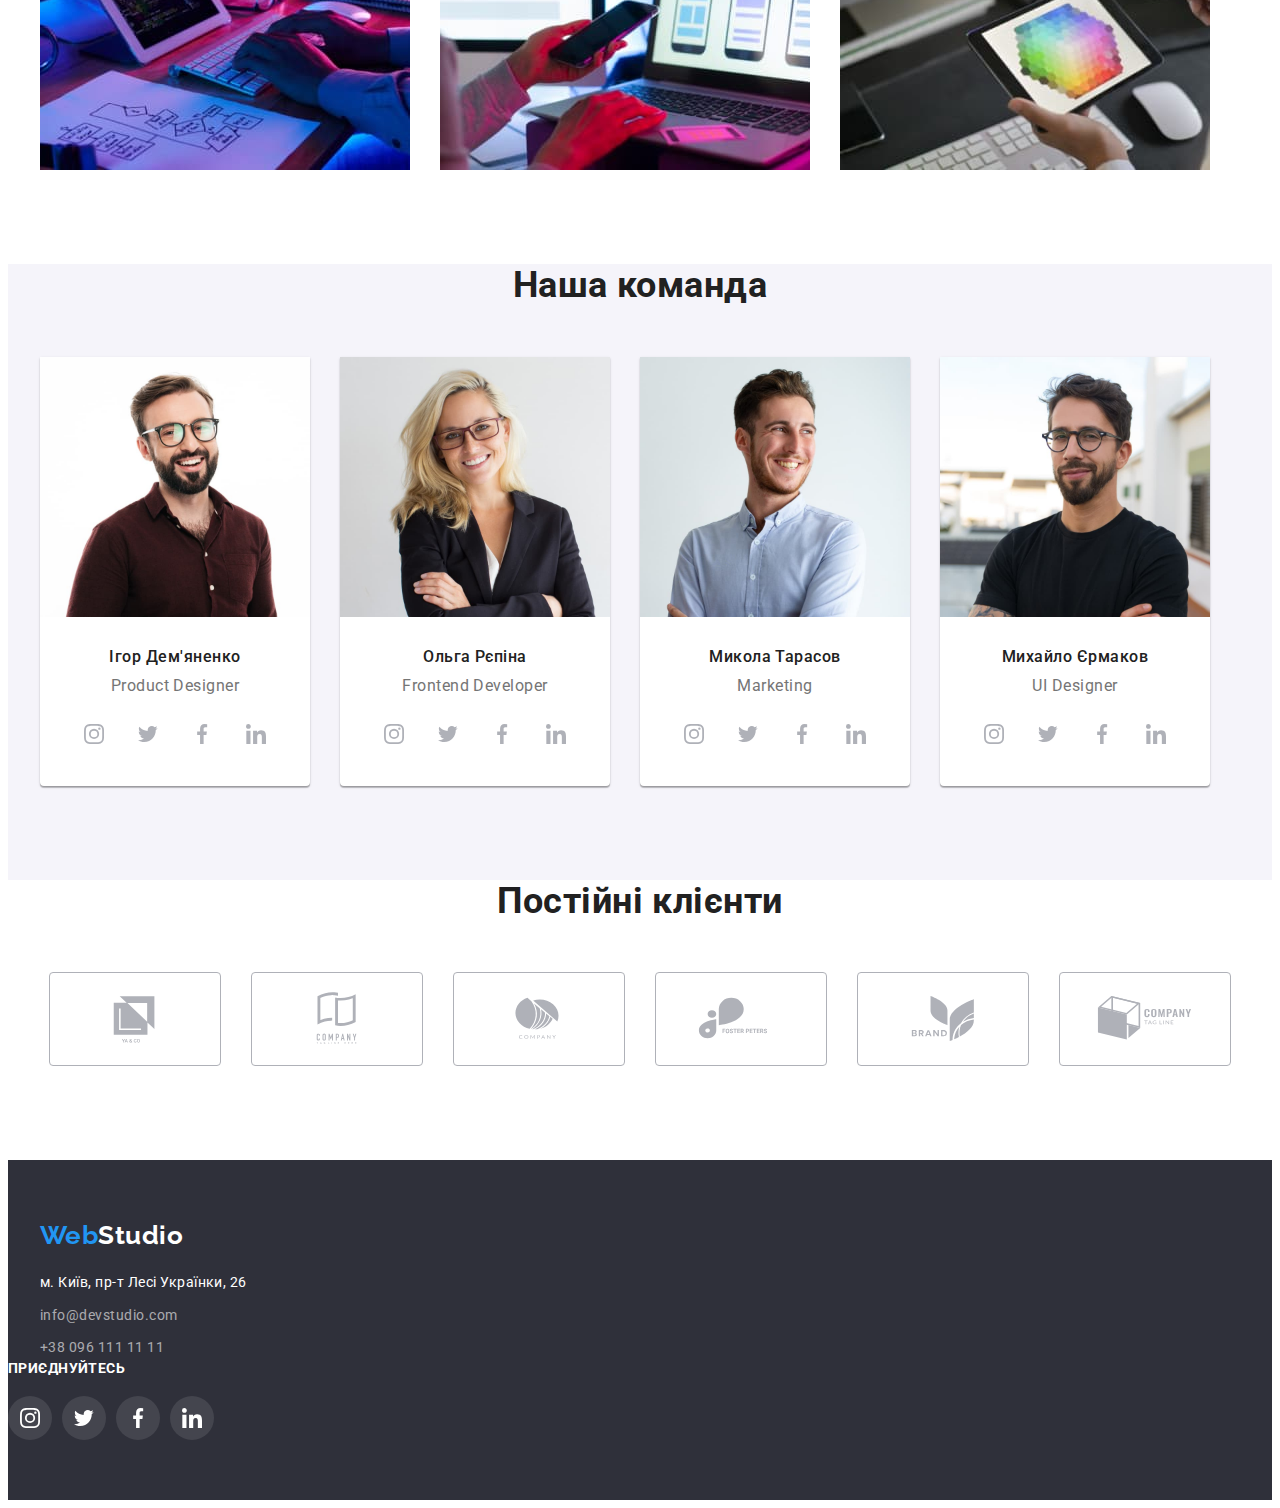
==== commit 32765919: "Оформлення іконок Постійні клієнти, додавання кольору" ====
--- a/index.html
+++ b/index.html
@@ -119,11 +119,11 @@
           </ul>
         </div>
       </section>
-      <section class="section team">
+      <section class="team">
         <div class="container">
           <h2 class="section-headline">Наша команда</h2>
           <ul class="hero-list">
-            <li class="">
+            <li class="work-box">
               <img src="./images/studio/Ihor.jpg" alt="Ігор Дем'яненко" width="270" />
               <div class="image">
                 <h3 class="section-subtitle">Ігор Дем'яненко</h3>
@@ -185,7 +185,7 @@
               </div>
             </li>
 
-            <li>
+            <li class="work-box">
               <img src="./images/studio/Olga.jpg" alt="Ольга Рєпіна" width="270" />
               <div class="image">
                 <h3 class="section-subtitle">Ольга Рєпіна</h3>
@@ -247,7 +247,7 @@
               </div>
             </li>
 
-            <li>
+            <li class="work-box">
               <img src="./images/studio/Mykola.jpg" alt="Микола Тарасов" width="270" />
               <div class="image">
                 <h3 class="section-subtitle">Микола Тарасов</h3>
@@ -309,7 +309,7 @@
               </div>
             </li>
 
-            <li>
+            <li class="work-box">
               <img src="./images/studio/Mykhailo.jpg" alt="Михайло Єрмаков" width="270" />
               <div class="image">
                 <h3 class="section-subtitle">Михайло Єрмаков</h3>
@@ -373,40 +373,55 @@
           </ul>
         </div>
       </section>
-      <section>
-        <div>
-          <h2>Постійні клієнти</h2>
-          <ul>
+
+      <!-- ПОСТІЙНІ КЛІЄНТИ -->
+
+      <section class="section-work">
+        <div class="container">
+          <h2 class="clients">Постійні клієнти</h2>
+          <ul class="brand-icons">
             <li>
               <a
-                class="socials-link"
+                class="partners-icon"
                 href=""
                 aria-label="YA&CO"
                 target="_blank"
                 rel="noopener noreferrer"
               >
-                <svg class="socials-icon" width="41" height="47">
-                  <use href="./images/icons.svg#Union"></use>
+                <svg class="socials-icon" width="106" height="60">
+                  <use href="./images/icons.svg#yaco"></use>
                 </svg>
               </a>
             </li>
             <li>
-              <a class="" href="" aria-label="LinkedIn" target="_blank" rel="noopener noreferrer">
+              <a
+                class="partners-icon"
+                href=""
+                aria-label="LinkedIn"
+                target="_blank"
+                rel="noopener noreferrer"
+              >
                 <svg class="socials-icon" width="106" height="60">
-                  <use href="./images/icons.svg#Logo"></use>
+                  <use href="./images/icons.svg#tagline"></use>
                 </svg>
               </a>
             </li>
             <li>
-              <a class="" href="" aria-label="LinkedIn" target="_blank" rel="noopener noreferrer">
-                <svg class="socials-icon" width="43" height="41">
+              <a
+                class="partners-icon"
+                href=""
+                aria-label="LinkedIn"
+                target="_blank"
+                rel="noopener noreferrer"
+              >
+                <svg class="socials-icon" width="106" height="60">
                   <use href="./images/icons.svg#company"></use>
                 </svg>
               </a>
             </li>
             <li>
               <a
-                class="socials-link"
+                class="partners-icon"
                 href=""
                 aria-label="YA&CO"
                 target="_blank"
@@ -419,27 +434,27 @@
             </li>
             <li>
               <a
-                class="socials-link"
+                class="partners-icon"
                 href=""
                 aria-label="YA&CO"
                 target="_blank"
                 rel="noopener noreferrer"
               >
-                <svg class="socials-icon" width="106" height="60">
+                <svg class="socials-partners-icon" width="106" height="60">
                   <use href="./images/icons.svg#brand"></use>
                 </svg>
               </a>
             </li>
             <li>
               <a
-                class="socials-link"
+                class="partners-icon"
                 href=""
-                aria-label="YA&CO"
+                aria-label=""
                 target="_blank"
                 rel="noopener noreferrer"
               >
                 <svg class="socials-icon" width="106" height="60">
-                  <use href="./images/icons.svg#brand"></use>
+                  <use href="./images/icons.svg#company-tagline"></use>
                 </svg>
               </a>
             </li>
--- a/css/styles.css
+++ b/css/styles.css
@@ -285,9 +285,17 @@
 
 .team {
   background-color: #f5f4fa;
-}
-
-/* Оформлення іконок */
+  padding-bottom: 94px;
+}
+
+/* Оформлення іконок Наша команда */
+
+.work-box {
+  background-color: var(--primary-text-color);
+  box-shadow: 0px 1px 3px rgba(0, 0, 0, 0.12), 0px 1px 1px rgba(0, 0, 0, 0.14),
+    0px 2px 1px rgba(0, 0, 0, 0.2);
+  border-radius: 0px 0px 4px 4px;
+}
 
 .socials-list {
   display: flex;
@@ -316,6 +324,48 @@
 .socials-icon {
   fill: var(--icons-color);
 }
+
+/* Оформлення секції Наші партнери */
+
+.clients {
+  font-style: normal;
+  font-weight: 700;
+  font-size: 36px;
+  line-height: 42px;
+  text-align: center;
+
+  margin-bottom: 50px;
+}
+.brand-icons {
+  display: flex;
+  justify-content: center;
+  gap: 30px;
+}
+
+.partners-icon {
+  display: flex;
+  align-items: center;
+  justify-content: center;
+  width: 170px;
+  height: 92px;
+
+  border: 1px solid #afb1b8;
+  border-radius: 4px;
+}
+.partners-icon:hover,
+.partners-icon:focus {
+  border-color: var(--accent-color);
+}
+
+.socials-partners-icon {
+  fill: var(--icons-color);
+}
+
+.socials-partners-icon:hover,
+.socials-partners-icon:focus {
+  background-color: var(--accent-color);
+}
+
 /* Основний контент сторінки Портфоліо */
 
 .button {
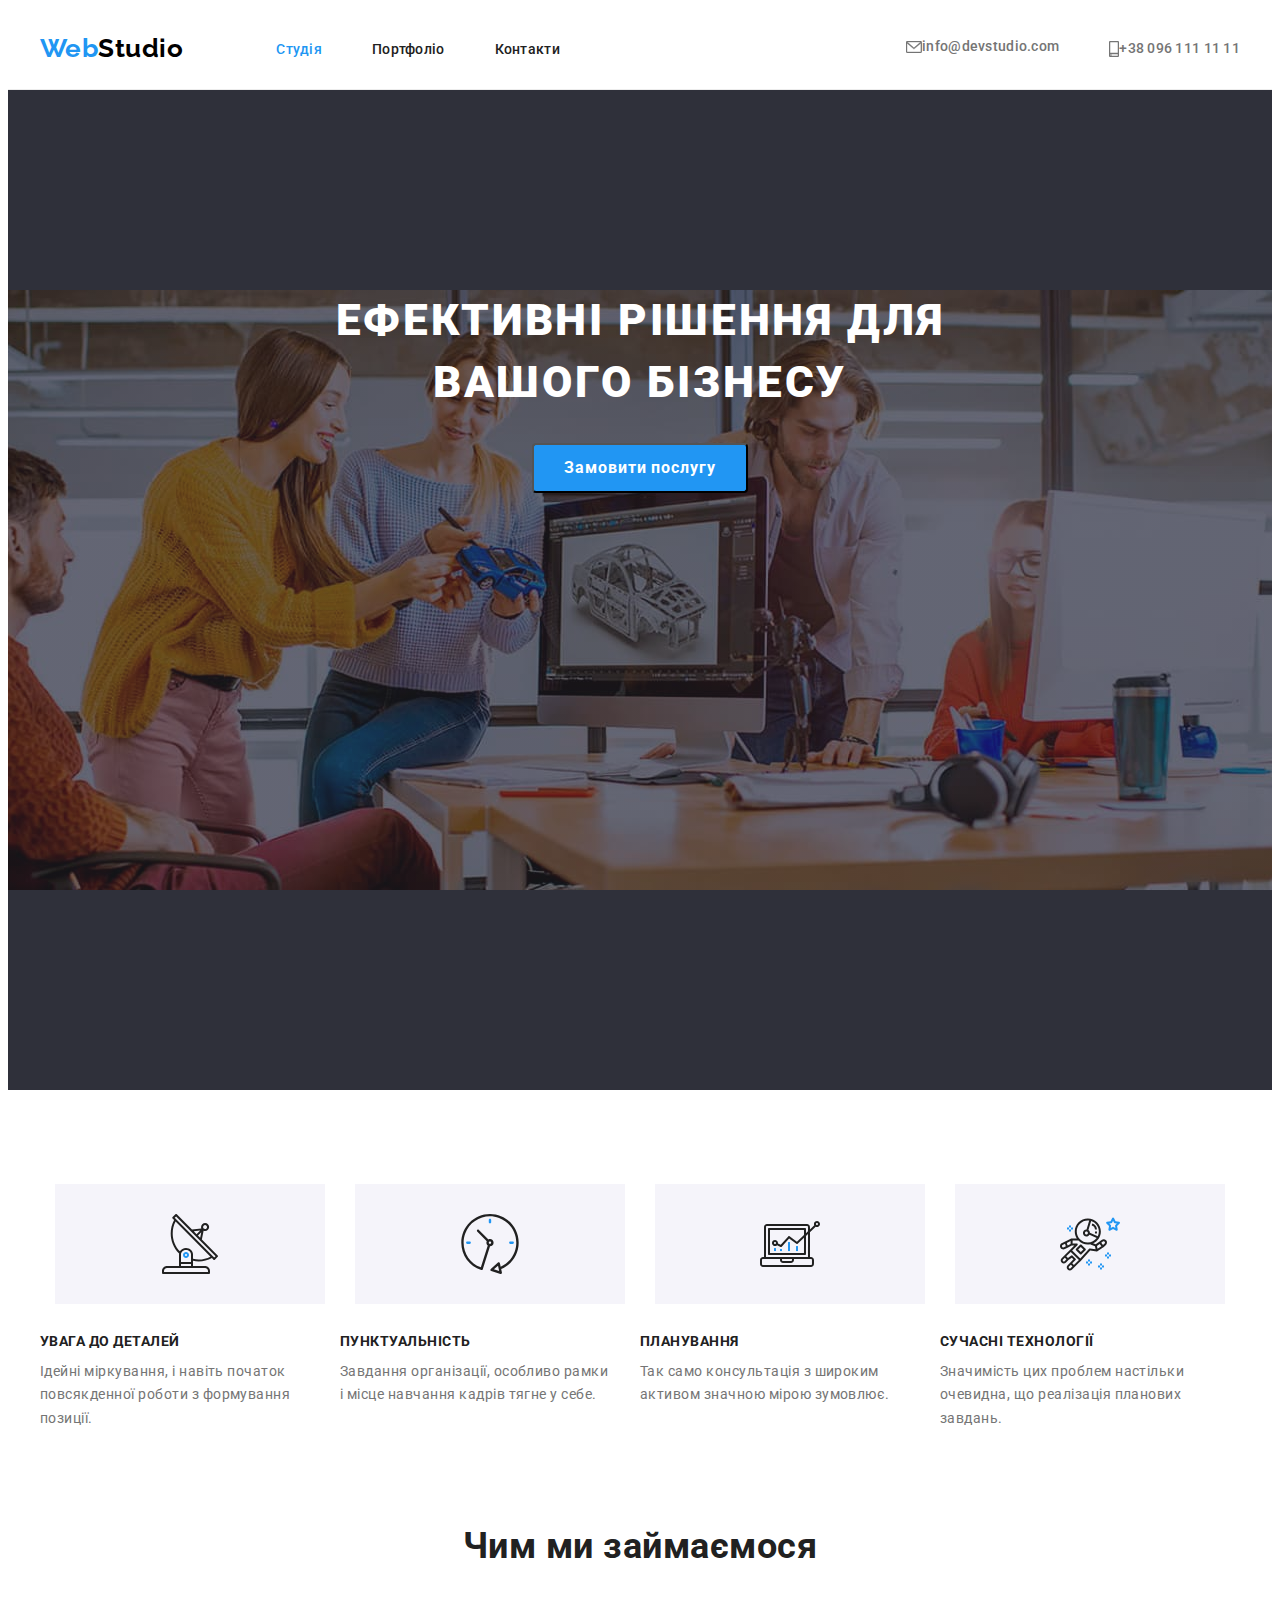
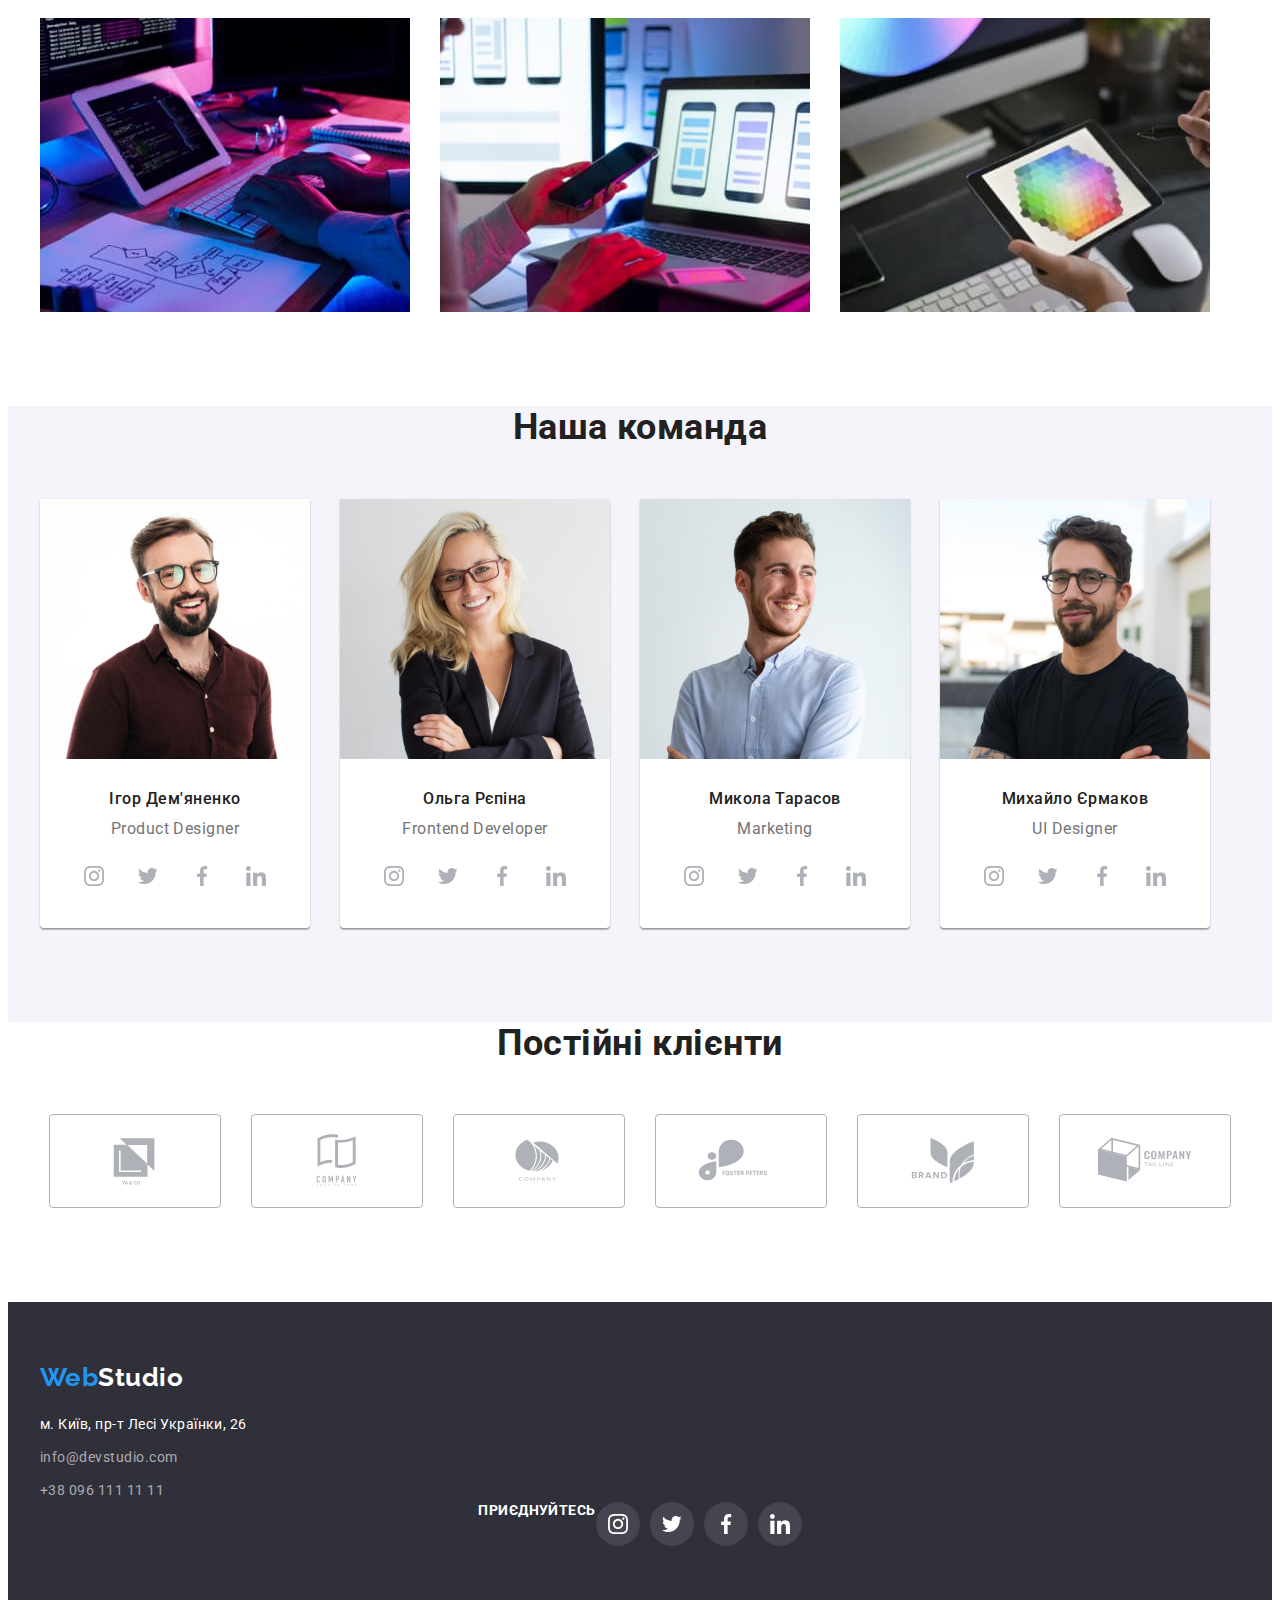
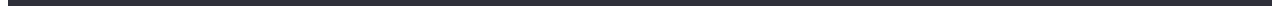
==== commit e0fbf85d: "Правки у футері, виставлення іконок" ====
--- a/index.html
+++ b/index.html
@@ -40,7 +40,7 @@
         <ul class="header-list">
           <li class="site-nav-contacts">
             <a href="mailto:info@devstudio.com" class="current-contacts">
-              <svg class="contacts-icon" weight="16px" height="12px">
+              <svg class="contacts-icon" width="16px" height="12px">
                 <use href="./images/icons.svg#mail"></use>
               </svg>
               info@devstudio.com
@@ -48,7 +48,7 @@
           </li>
           <li class="site-nav-contacts">
             <a href="tel:+380961111111" class="current-contacts">
-              <svg class="contacts-icon" weight="10px" height="16px">
+              <svg class="contacts-icon" width="10px" height="16px">
                 <use href="./images/icons.svg#phone"></use>
               </svg>
               +38 096 111 11 11
@@ -71,8 +71,36 @@
         </div>
       </section>
 
-      <section class="section">
+     <section class="section">
         <div class="container">
+        <ul class="brand-features-icons">
+            <li class="features-icons">
+             <svg class="" width="106" height="60">
+                  <use href="./images/icons.svg#antenna"></use>
+                </svg>
+              </li>
+            <li class="features-icons">
+              <svg class="" width="106" height="60">
+                  <use href="./images/icons.svg#clock"></use>
+                </svg>
+             
+            </li>
+             <li class="features-icons">
+             <svg class="" width="106" height="60">
+                  <use href="./images/icons.svg#diagram"></use>
+                </svg>
+              </li>
+            <li class="features-icons">
+              <svg class="" width="106" height="60">
+                  <use href="./images/icons.svg#astronaut"></use>
+                </svg>
+             
+            </li>
+        </div>
+        
+        
+        <div class="container">
+           
           <h2 class="visually-hidden">Наші особливості</h2>
           <ul class="hero-list">
             <li class="text-priority">
@@ -101,6 +129,7 @@
             </li>
           </ul>
         </div>
+        
       </section>
 
       <section class="section-work">
@@ -388,7 +417,7 @@
                 target="_blank"
                 rel="noopener noreferrer"
               >
-                <svg class="socials-icon" width="106" height="60">
+                <svg class="socials-partners-icon" width="106" height="60">
                   <use href="./images/icons.svg#yaco"></use>
                 </svg>
               </a>
@@ -401,7 +430,7 @@
                 target="_blank"
                 rel="noopener noreferrer"
               >
-                <svg class="socials-icon" width="106" height="60">
+                <svg class="socials-partners-icon" width="106" height="60">
                   <use href="./images/icons.svg#tagline"></use>
                 </svg>
               </a>
@@ -414,7 +443,7 @@
                 target="_blank"
                 rel="noopener noreferrer"
               >
-                <svg class="socials-icon" width="106" height="60">
+                <svg class="socials-partners-icon" width="106" height="60">
                   <use href="./images/icons.svg#company"></use>
                 </svg>
               </a>
@@ -427,7 +456,7 @@
                 target="_blank"
                 rel="noopener noreferrer"
               >
-                <svg class="socials-icon" width="106" height="60">
+                <svg class="socials-partners-icon" width="106" height="60">
                   <use href="./images/icons.svg#foster-peters"></use>
                 </svg>
               </a>
@@ -453,7 +482,7 @@
                 target="_blank"
                 rel="noopener noreferrer"
               >
-                <svg class="socials-icon" width="106" height="60">
+                <svg class="socials-partners-icon" width="106" height="60">
                   <use href="./images/icons.svg#company-tagline"></use>
                 </svg>
               </a>
@@ -480,7 +509,8 @@
           </ul>
         </address>
       </div>
-      <div class="">
+      <section class="container">
+      <div class="footer-box">
         <h2 class="footer-text">приєднуйтесь</h2>
         <ul class="footer-icons">
           <li>
@@ -537,6 +567,7 @@
           </li>
         </ul>
       </div>
+      </section>
     </footer>
   </body>
 </html>
--- a/css/styles.css
+++ b/css/styles.css
@@ -129,6 +129,8 @@
   font-size: 14px;
   line-height: 1.2px;
   letter-spacing: 0.02em;
+  display: flex;
+  align-items: center;
 }
 .current-contacts:hover,
 .current-contacts:focus {
@@ -288,6 +290,24 @@
   padding-bottom: 94px;
 }
 
+/* Оформлення іконок Наші особливості  */
+
+.features-icons {
+  display: flex;
+  align-items: center;
+  justify-content: center;
+  width: 270px;
+  height: 120px;
+  background-color: #f5f4fa;
+}
+
+.brand-features-icons {
+  display: flex;
+  gap: 30px;
+  justify-content: center;
+  padding-bottom: 30px;
+}
+
 /* Оформлення іконок Наша команда */
 
 .work-box {
@@ -363,7 +383,7 @@
 
 .socials-partners-icon:hover,
 .socials-partners-icon:focus {
-  background-color: var(--accent-color);
+  fill: var(--accent-color);
 }
 
 /* Основний контент сторінки Портфоліо */
@@ -481,14 +501,17 @@
 
 .footer-text {
   color: var(--primary-text-color);
-  font-family: 'Roboto';
   font-style: normal;
   font-weight: 700;
   font-size: 14px;
   line-height: 16px;
-  letter-spacing: 0.03em;
   text-transform: uppercase;
   margin-bottom: 20px;
+}
+
+.footer-box {
+  display: flex;
+  justify-content: center;
 }
 
 /* Оформлення іконок */
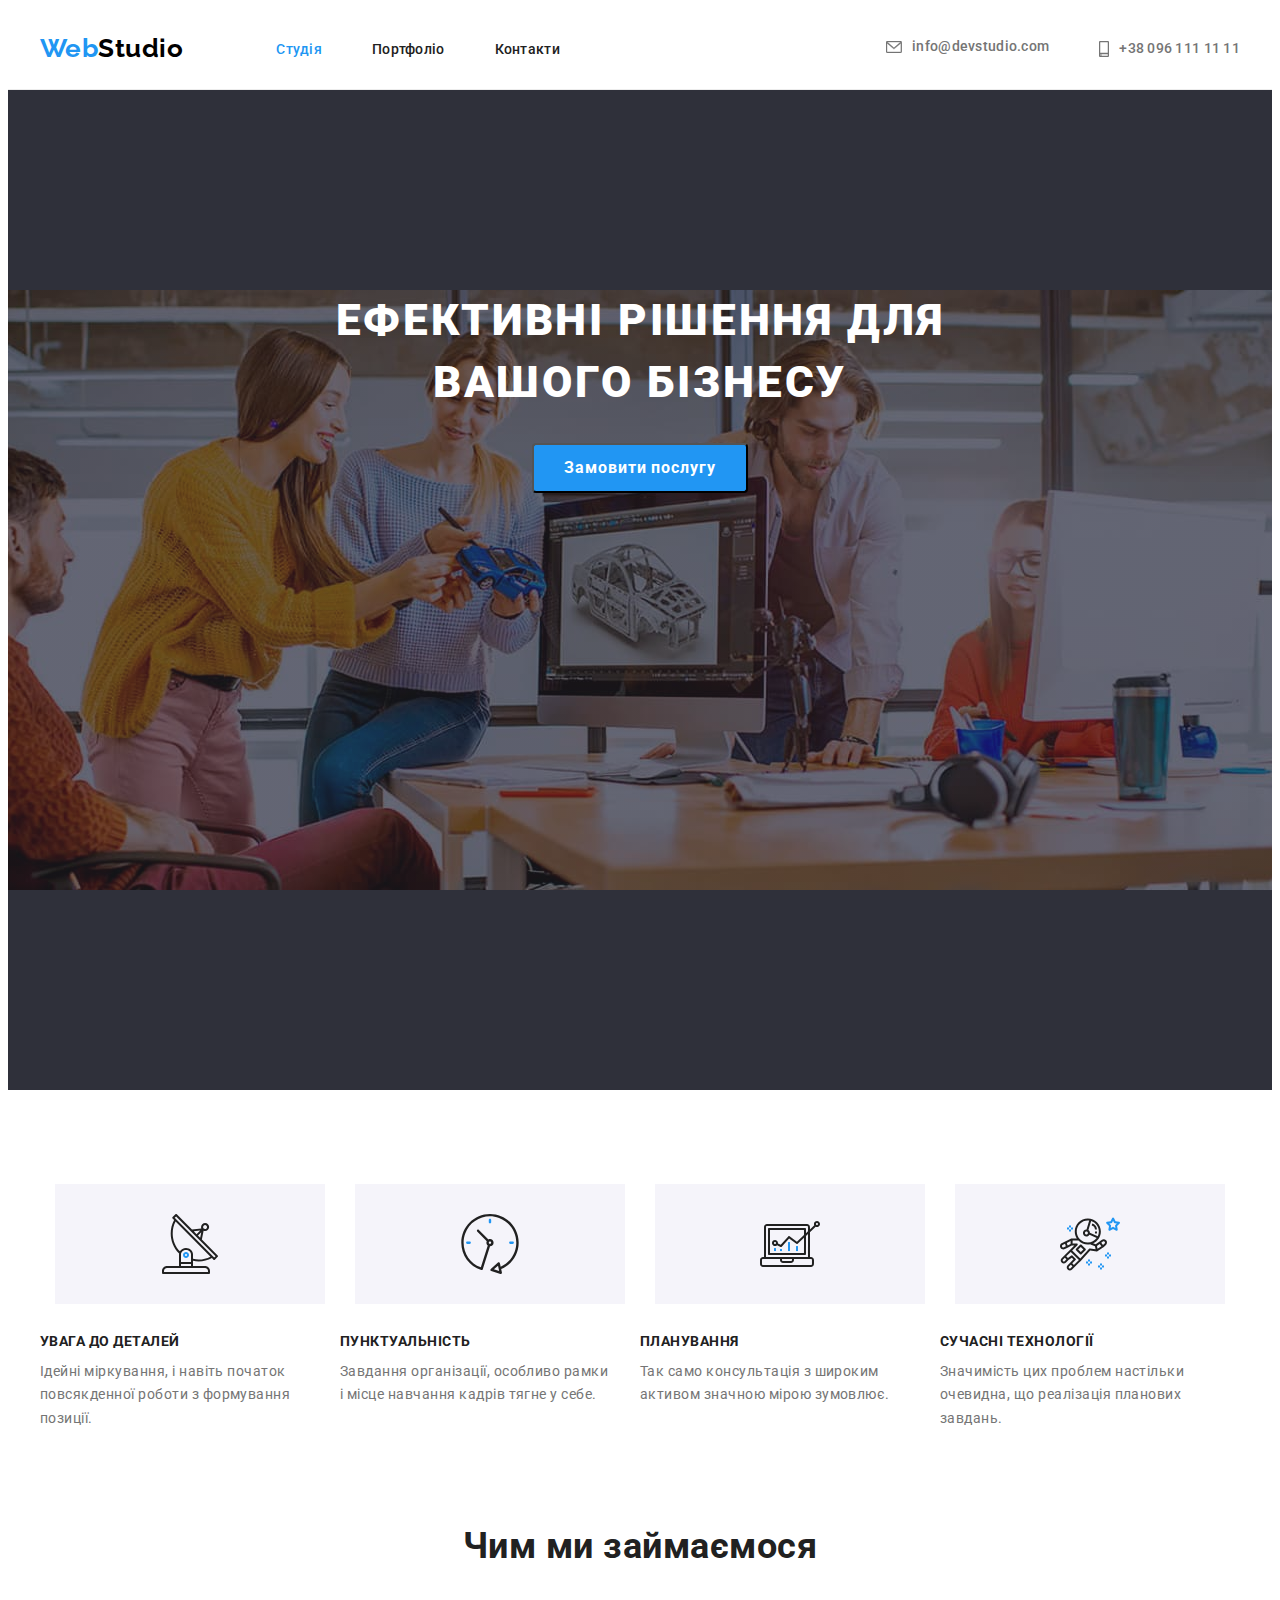
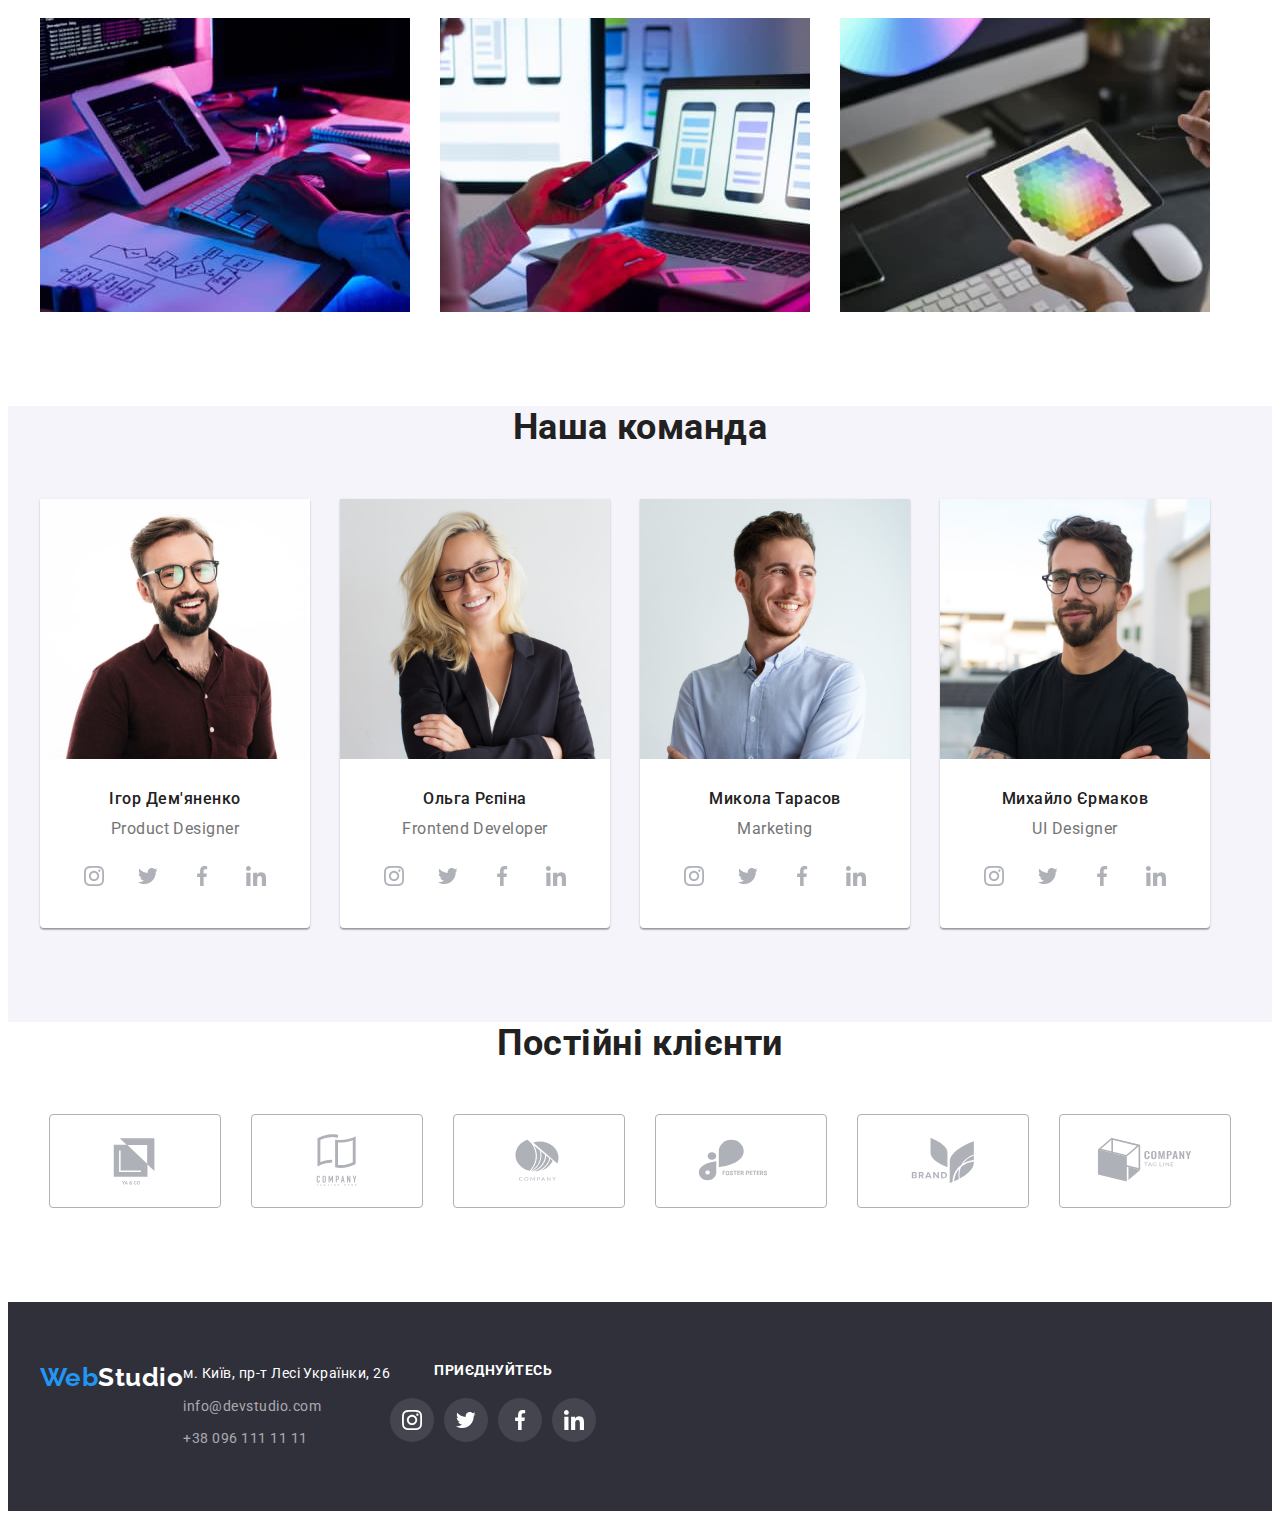
==== commit ef0c5261: "Оформлення сторінки портфоліо тінями" ====
--- a/index.html
+++ b/index.html
@@ -495,7 +495,8 @@
     <!-- "Підвал" сторінки Студія -->
 
     <footer class="page-footer">
-      <div class="container">
+      
+      <div class="container footer-container">
         <a href="" class="logo-web-footer"> Web<span class="logo-studio-text">Studio</span> </a>
         <address>
           <p class="address-text">м. Київ, пр-т Лесі Українки, 26</p>
@@ -508,8 +509,7 @@
             </li>
           </ul>
         </address>
-      </div>
-      <section class="container">
+         
       <div class="footer-box">
         <h2 class="footer-text">приєднуйтесь</h2>
         <ul class="footer-icons">
@@ -567,7 +567,7 @@
           </li>
         </ul>
       </div>
-      </section>
+      </div>
     </footer>
   </body>
 </html>
--- a/css/styles.css
+++ b/css/styles.css
@@ -65,6 +65,11 @@
   width: 370px;
 }
 
+.item:hover {
+  box-shadow: 0px 1px 1px rgba(0, 0, 0, 0.12), 0px 4px 4px rgba(0, 0, 0, 0.06),
+    1px 4px 6px rgba(0, 0, 0, 0.16);
+}
+
 .nav {
   margin-right: auto;
 }
@@ -159,6 +164,7 @@
 .contacts-icon {
   fill: var(--secondary-text-color);
   stroke: var(--secondary-text-color);
+  margin-right: 10px;
 }
 .contacts-icon:hover,
 .contacts-icon:focus {
@@ -410,6 +416,8 @@
 .button:focus {
   color: var(--primary-text-color);
   background-color: var(--accent-color);
+  box-shadow: 0px 3px 1px rgba(0, 0, 0, 0.1), 0px 1px 2px rgba(0, 0, 0, 0.08),
+    0px 2px 2px rgba(0, 0, 0, 0.12);
 }
 
 .portfolio-button:not(:last-child) {
@@ -507,11 +515,13 @@
   line-height: 16px;
   text-transform: uppercase;
   margin-bottom: 20px;
-}
-
-.footer-box {
-  display: flex;
-  justify-content: center;
+  display: flex;
+  justify-content: center;
+  display: flex;
+}
+
+.footer-container {
+  display: flex;
 }
 
 /* Оформлення іконок */
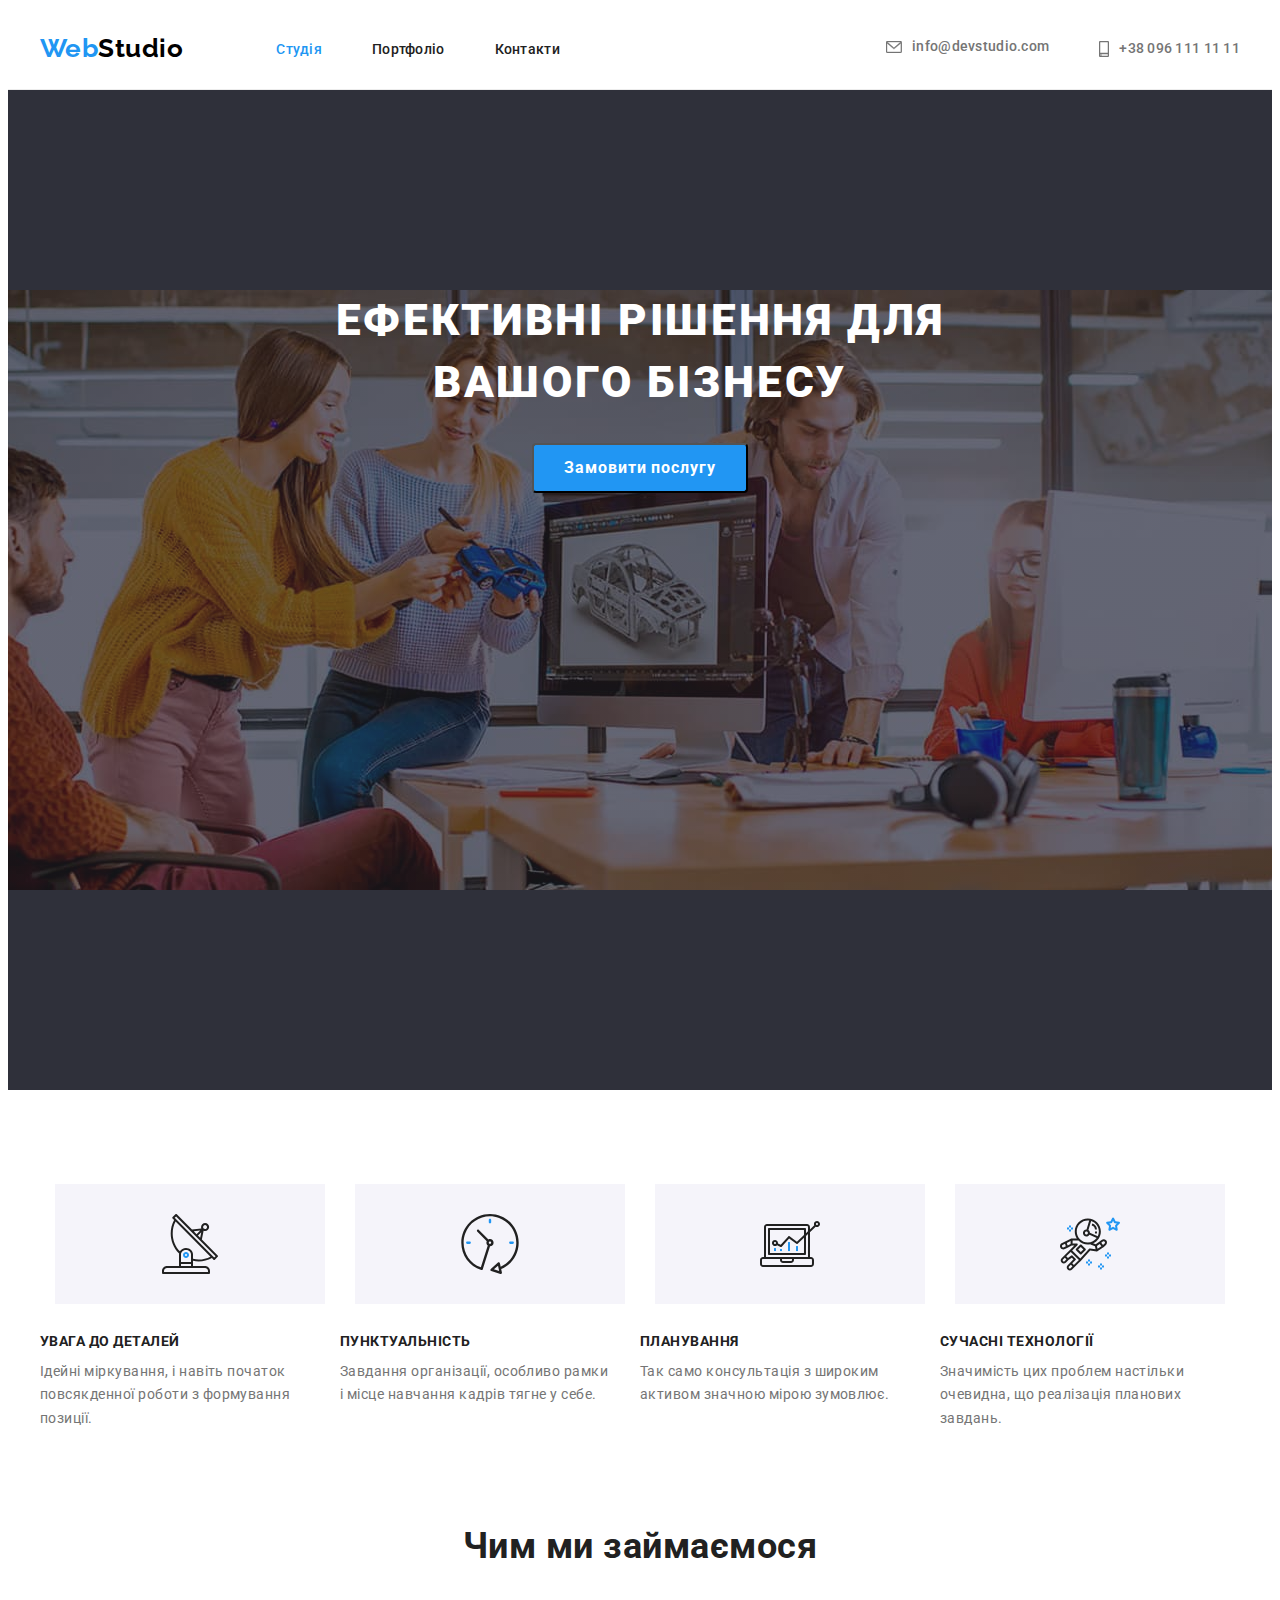
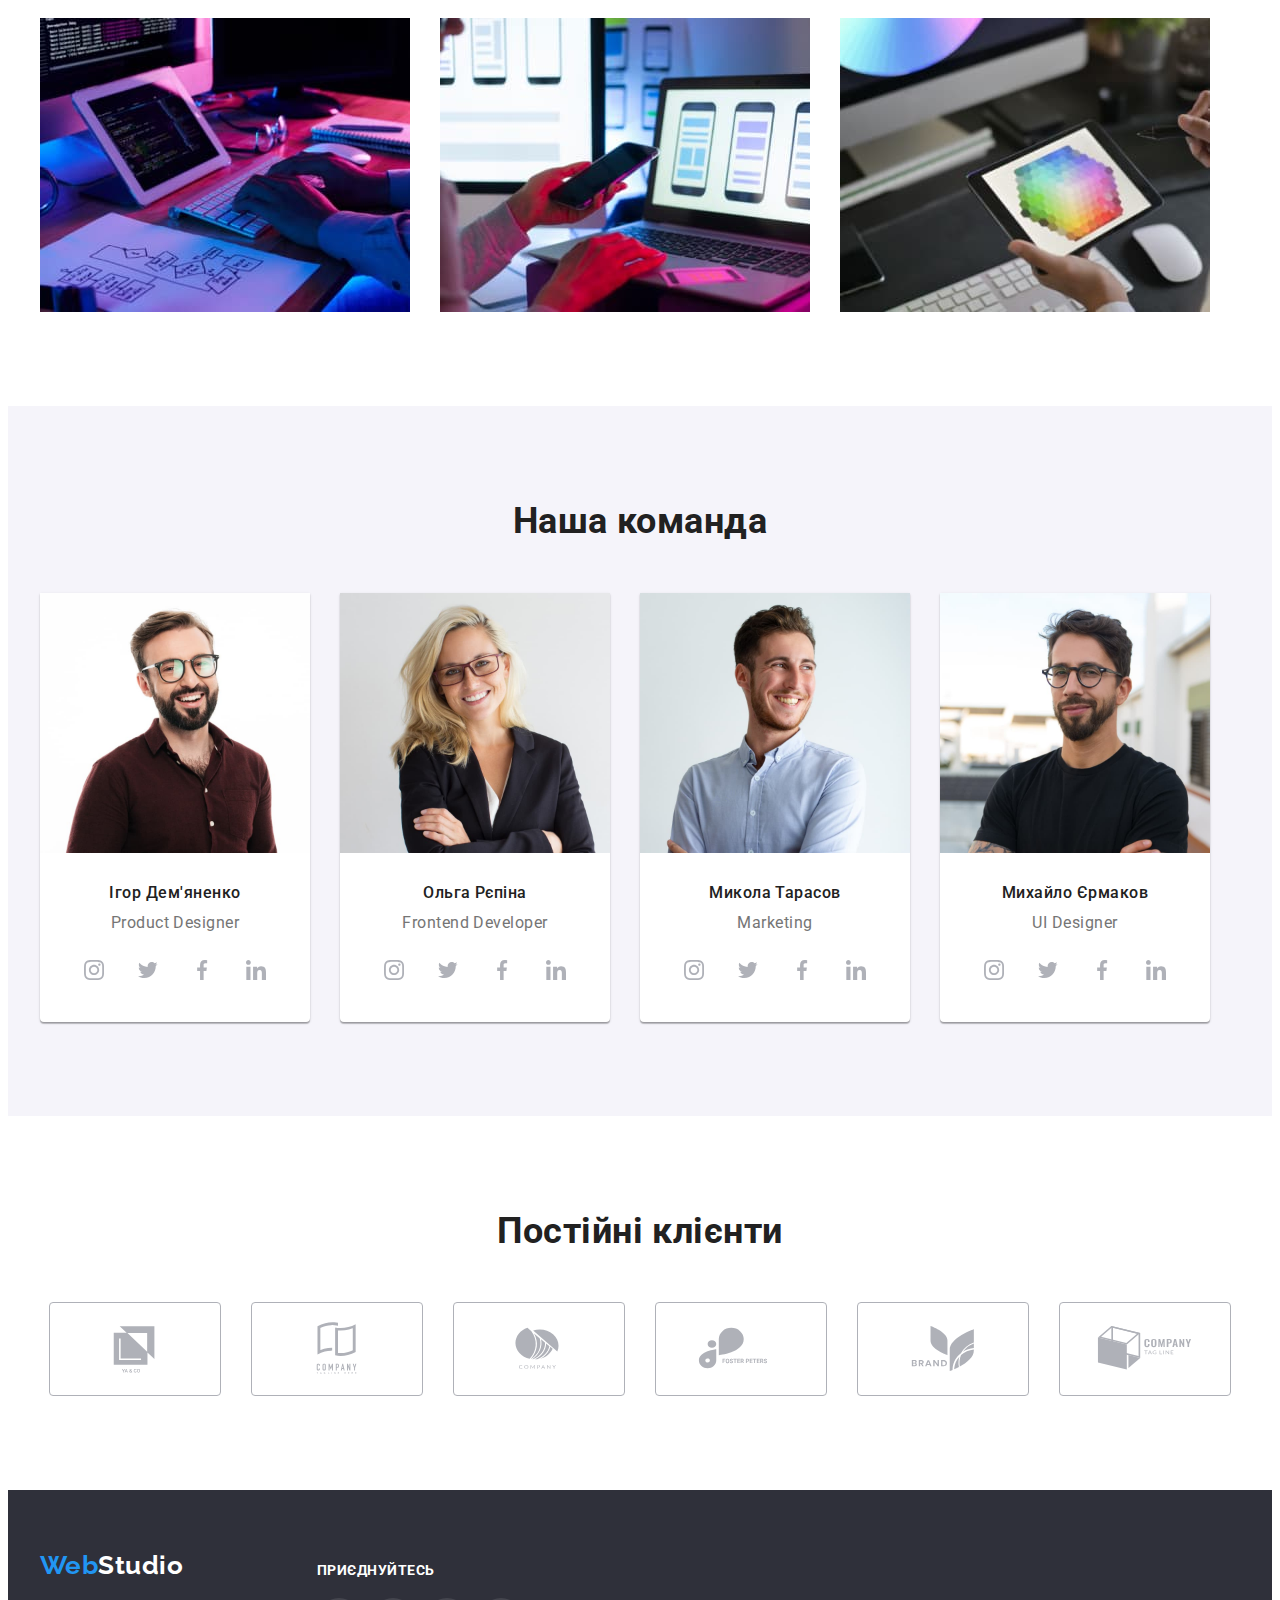
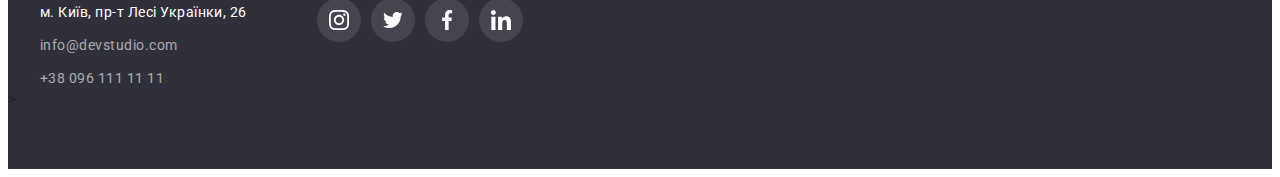
==== commit cd4c4cc6: "Jajhvktyyz srjyОформлення іконок в футері" ====
--- a/index.html
+++ b/index.html
@@ -71,36 +71,33 @@
         </div>
       </section>
 
-     <section class="section">
+      <section class="section">
         <div class="container">
-        <ul class="brand-features-icons">
-            <li class="features-icons">
-             <svg class="" width="106" height="60">
-                  <use href="./images/icons.svg#antenna"></use>
-                </svg>
-              </li>
+          <ul class="brand-features-icons">
             <li class="features-icons">
               <svg class="" width="106" height="60">
-                  <use href="./images/icons.svg#clock"></use>
-                </svg>
-             
-            </li>
-             <li class="features-icons">
-             <svg class="" width="106" height="60">
-                  <use href="./images/icons.svg#diagram"></use>
-                </svg>
-              </li>
+                <use href="./images/icons.svg#antenna"></use>
+              </svg>
+            </li>
             <li class="features-icons">
               <svg class="" width="106" height="60">
-                  <use href="./images/icons.svg#astronaut"></use>
-                </svg>
-             
-            </li>
-        </div>
-        
-        
+                <use href="./images/icons.svg#clock"></use>
+              </svg>
+            </li>
+            <li class="features-icons">
+              <svg class="" width="106" height="60">
+                <use href="./images/icons.svg#diagram"></use>
+              </svg>
+            </li>
+            <li class="features-icons">
+              <svg class="" width="106" height="60">
+                <use href="./images/icons.svg#astronaut"></use>
+              </svg>
+            </li>
+          </ul>
+        </div>
+
         <div class="container">
-           
           <h2 class="visually-hidden">Наші особливості</h2>
           <ul class="hero-list">
             <li class="text-priority">
@@ -129,7 +126,6 @@
             </li>
           </ul>
         </div>
-        
       </section>
 
       <section class="section-work">
@@ -426,7 +422,7 @@
               <a
                 class="partners-icon"
                 href=""
-                aria-label="LinkedIn"
+                aria-label="company-tagline-here"
                 target="_blank"
                 rel="noopener noreferrer"
               >
@@ -439,7 +435,7 @@
               <a
                 class="partners-icon"
                 href=""
-                aria-label="LinkedIn"
+                aria-label="company"
                 target="_blank"
                 rel="noopener noreferrer"
               >
@@ -452,7 +448,7 @@
               <a
                 class="partners-icon"
                 href=""
-                aria-label="YA&CO"
+                aria-label="foster-peters"
                 target="_blank"
                 rel="noopener noreferrer"
               >
@@ -465,7 +461,7 @@
               <a
                 class="partners-icon"
                 href=""
-                aria-label="YA&CO"
+                aria-label="brand"
                 target="_blank"
                 rel="noopener noreferrer"
               >
@@ -478,7 +474,7 @@
               <a
                 class="partners-icon"
                 href=""
-                aria-label=""
+                aria-label="ompany-tag-line"
                 target="_blank"
                 rel="noopener noreferrer"
               >
@@ -495,79 +491,80 @@
     <!-- "Підвал" сторінки Студія -->
 
     <footer class="page-footer">
-      
       <div class="container footer-container">
-        <a href="" class="logo-web-footer"> Web<span class="logo-studio-text">Studio</span> </a>
-        <address>
-          <p class="address-text">м. Київ, пр-т Лесі Українки, 26</p>
-          <ul>
-            <li class="footer-contacts">
-              <a href="mailto:info@devstudio.com" class="items-contacts">info@devstudio.com</a>
-            </li>
-            <li class="footer-contacts">
-              <a href="tel:+380961111111" class="items-contacts">+38 096 111 11 11</a>
-            </li>
-          </ul>
-        </address>
-         
-      <div class="footer-box">
-        <h2 class="footer-text">приєднуйтесь</h2>
-        <ul class="footer-icons">
-          <li>
-            <a
-              class="socials-link-footer"
-              href="https://instagram.com"
-              target="_blank"
-              rel="noopener noreferrer"
-              aria-label="Instagram"
-            >
-              <svg class="socials-icon-footer" width="20" height="20">
-                <use href="./images/icons.svg#instagram"></use>
-              </svg>
-            </a>
-          </li>
-          <li>
-            <a
-              class="socials-link-footer"
-              href="https://twitter.com"
-              aria-label="Twitter"
-              target="_blank"
-              rel="noopener noreferrer"
-            >
-              <svg class="socials-icon-footer" width="20" height="20">
-                <use href="./images/icons.svg#tvitter"></use>
-              </svg>
-            </a>
-          </li>
-          <li>
-            <a
-              class="socials-link-footer"
-              href="https://facebook.com"
-              aria-label="Facebook"
-              target="_blank"
-              rel="noopener noreferrer"
-            >
-              <svg class="socials-icon-footer" width="20" height="20">
-                <use href="./images/icons.svg#facebook"></use>
-              </svg>
-            </a>
-          </li>
-          <li>
-            <a
-              class="socials-link-footer"
-              href="https://linkedin.com"
-              aria-label="LinkedIn"
-              target="_blank"
-              rel="noopener noreferrer"
-            >
-              <svg class="socials-icon-footer" width="20" height="20">
-                <use href="./images/icons.svg#linkedin"></use>
-              </svg>
-            </a>
-          </li>
-        </ul>
+        <div>
+          <a href="" class="logo-web-footer"> Web<span class="logo-studio-text">Studio</span> </a>
+          <address>
+            <p class="address-text">м. Київ, пр-т Лесі Українки, 26</p>
+            <ul>
+              <li class="footer-contacts">
+                <a href="mailto:info@devstudio.com" class="items-contacts">info@devstudio.com</a>
+              </li>
+              <li class="footer-contacts">
+                <a href="tel:+380961111111" class="items-contacts">+38 096 111 11 11</a>
+              </li>
+            </ul>
+          </address>
+        </div>
+        <div class="footer-box">
+          <h2 class="footer-text">приєднуйтесь</h2>
+          <ul class="footer-icons">
+            <li>
+              <a
+                class="socials-link-footer"
+                href="https://instagram.com"
+                target="_blank"
+                rel="noopener noreferrer"
+                aria-label="Instagram"
+              >
+                <svg class="socials-icon-footer" width="20" height="20">
+                  <use href="./images/icons.svg#instagram"></use>
+                </svg>
+              </a>
+            </li>
+            <li>
+              <a
+                class="socials-link-footer"
+                href="https://twitter.com"
+                aria-label="Twitter"
+                target="_blank"
+                rel="noopener noreferrer"
+              >
+                <svg class="socials-icon-footer" width="20" height="20">
+                  <use href="./images/icons.svg#tvitter"></use>
+                </svg>
+              </a>
+            </li>
+            <li>
+              <a
+                class="socials-link-footer"
+                href="https://facebook.com"
+                aria-label="Facebook"
+                target="_blank"
+                rel="noopener noreferrer"
+              >
+                <svg class="socials-icon-footer" width="20" height="20">
+                  <use href="./images/icons.svg#facebook"></use>
+                </svg>
+              </a>
+            </li>
+            <li>
+              <a
+                class="socials-link-footer"
+                href="https://linkedin.com"
+                aria-label="LinkedIn"
+                target="_blank"
+                rel="noopener noreferrer"
+              >
+                <svg class="socials-icon-footer" width="20" height="20">
+                  <use href="./images/icons.svg#linkedin"></use>
+                </svg>
+              </a>
+            </li>
+          </ul>
+        </div>
       </div>
-      </div>
+      >
     </footer>
   </body>
 </html>
--- a/css/styles.css
+++ b/css/styles.css
@@ -293,6 +293,8 @@
 
 .team {
   background-color: #f5f4fa;
+  margin-bottom: 94px;
+  padding-top: 94px;
   padding-bottom: 94px;
 }
 
@@ -515,9 +517,6 @@
   line-height: 16px;
   text-transform: uppercase;
   margin-bottom: 20px;
-  display: flex;
-  justify-content: center;
-  display: flex;
 }
 
 .footer-container {
@@ -540,7 +539,10 @@
 .socials-link-footer:focus {
   background-color: var(--accent-color);
 }
-
+.footer-box {
+  margin-left: 70px;
+  margin-top: 12px;
+}
 .socials-icon-footer {
   fill: var(--primary-text-color);
 }
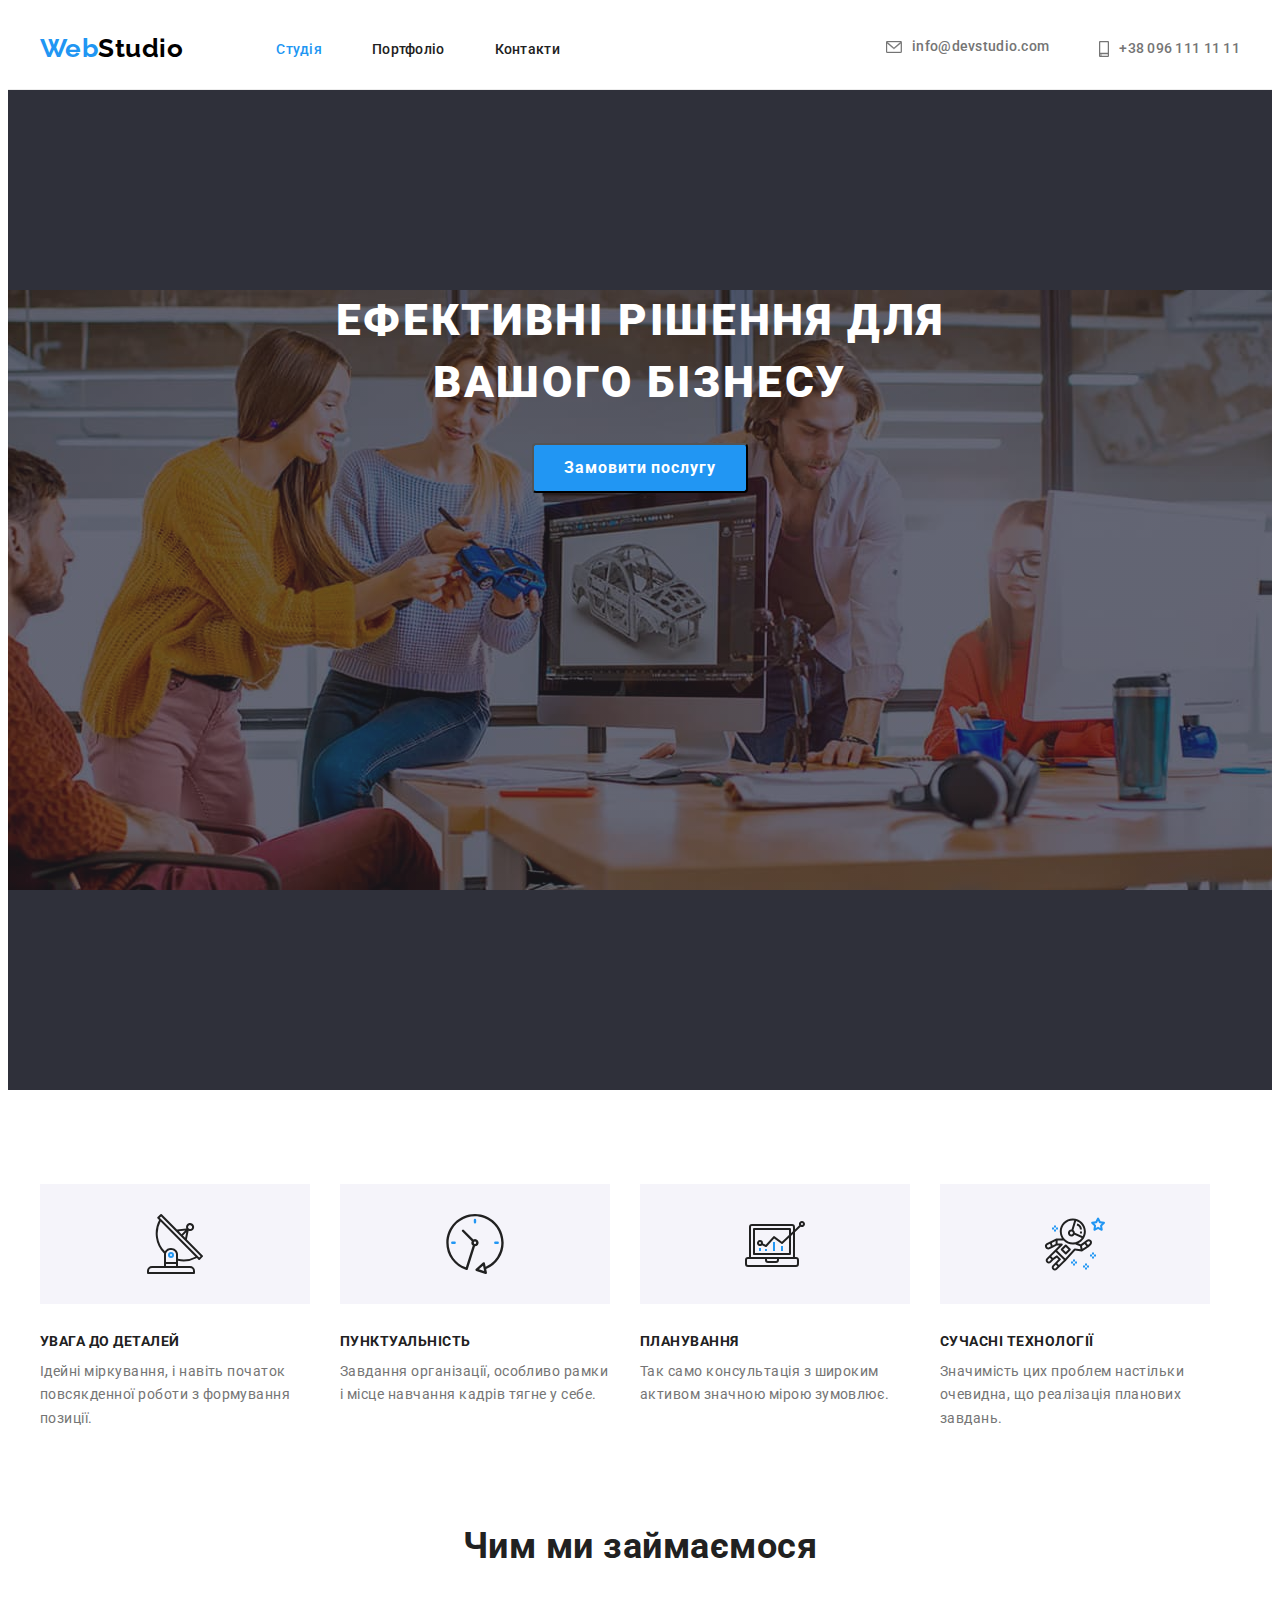
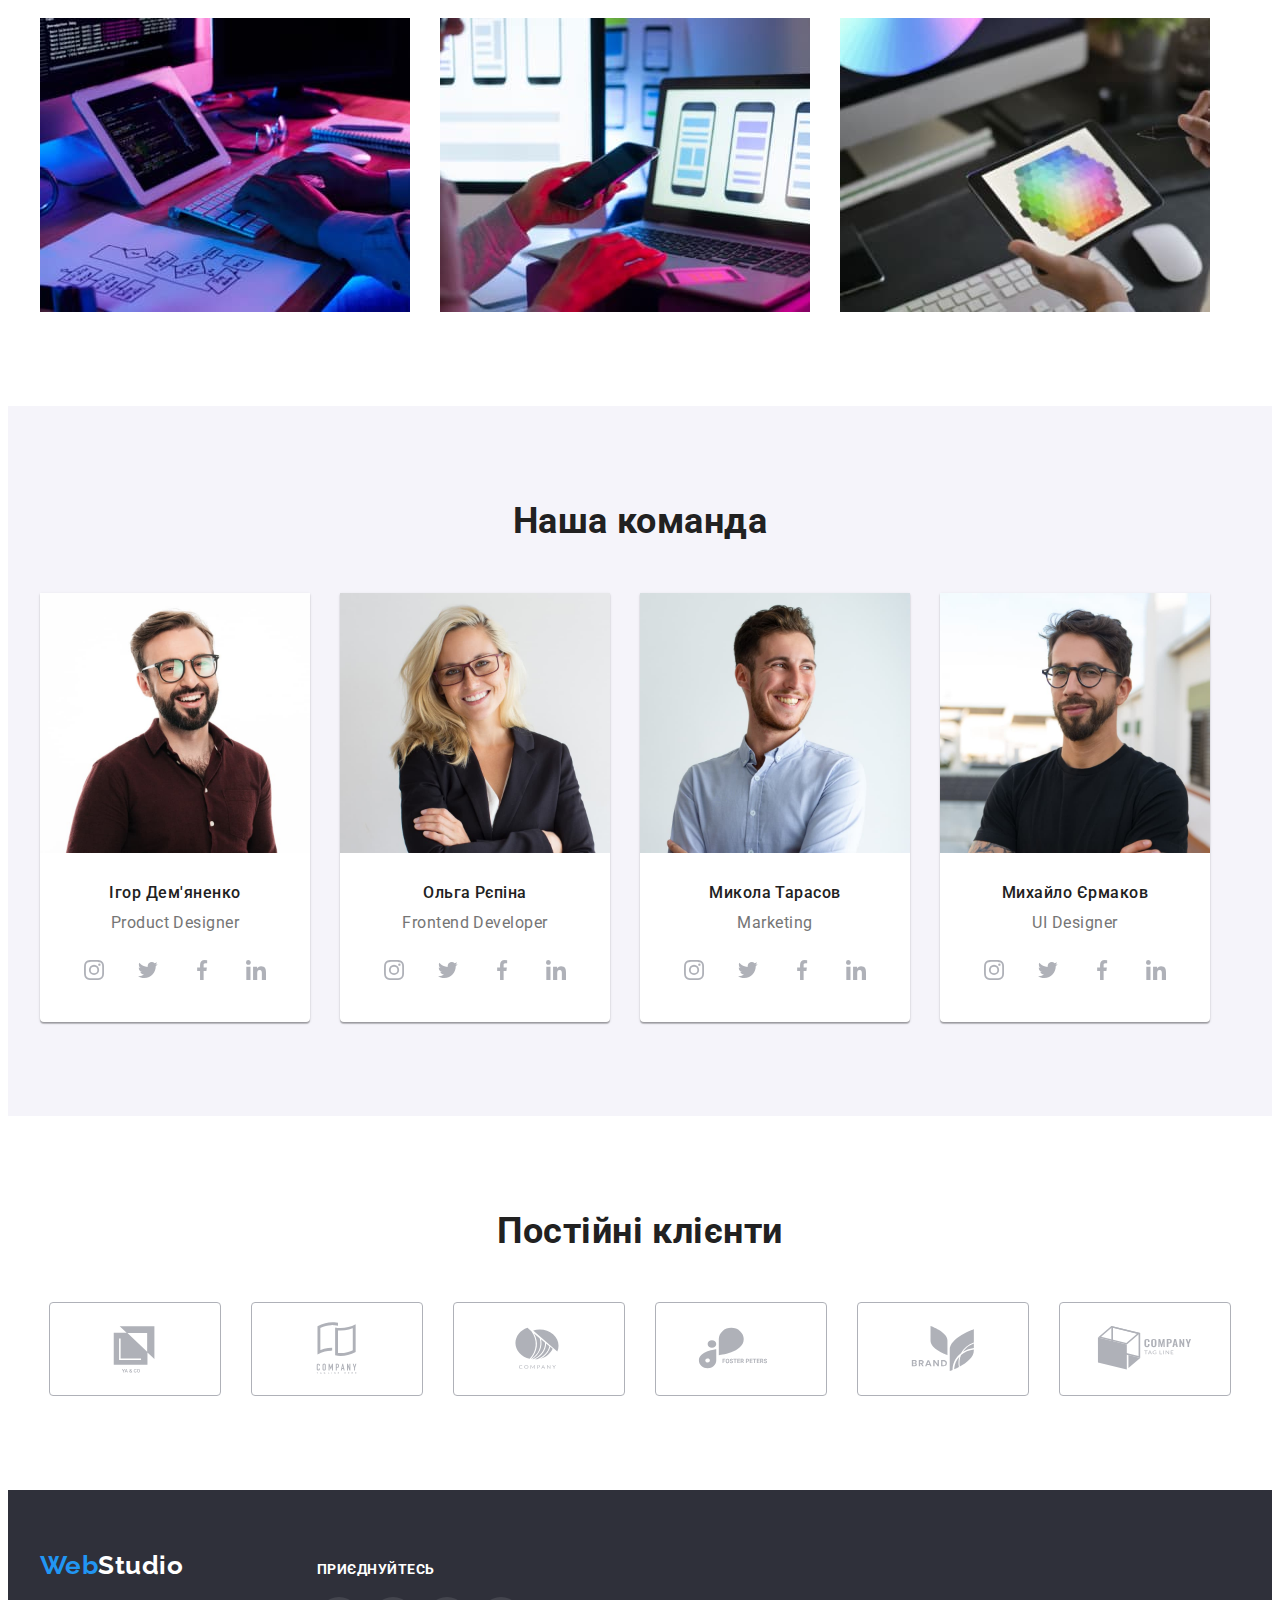
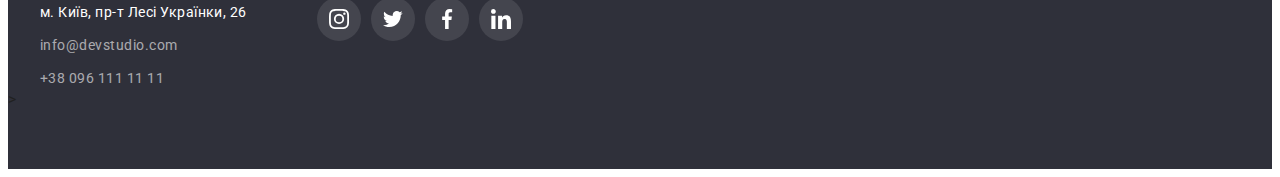
==== commit a224e8f7: "Виправлення помилок після зауважень" ====
--- a/index.html
+++ b/index.html
@@ -70,55 +70,49 @@
           <button type="button" class="button-primary">Замовити послугу</button>
         </div>
       </section>
-
       <section class="section">
-        <div class="container">
-          <ul class="brand-features-icons">
-            <li class="features-icons">
-              <svg class="" width="106" height="60">
-                <use href="./images/icons.svg#antenna"></use>
-              </svg>
-            </li>
-            <li class="features-icons">
-              <svg class="" width="106" height="60">
-                <use href="./images/icons.svg#clock"></use>
-              </svg>
-            </li>
-            <li class="features-icons">
-              <svg class="" width="106" height="60">
-                <use href="./images/icons.svg#diagram"></use>
-              </svg>
-            </li>
-            <li class="features-icons">
-              <svg class="" width="106" height="60">
-                <use href="./images/icons.svg#astronaut"></use>
-              </svg>
-            </li>
-          </ul>
-        </div>
-
         <div class="container">
           <h2 class="visually-hidden">Наші особливості</h2>
           <ul class="hero-list">
             <li class="text-priority">
+              <div class="features-icons">
+                <svg class="" width="106" height="60">
+                  <use href="./images/icons.svg#antenna"></use>
+                </svg>
+              </div>
               <h3 class="section-title">УВАГА ДО ДЕТАЛЕЙ</h3>
               <p class="section-title-text">
                 Ідейні міркування, і навіть початок повсякденної роботи з формування позиції.
               </p>
             </li>
             <li class="text-priority">
+              <div class="features-icons">
+                <svg class="" width="106" height="60">
+                  <use href="./images/icons.svg#clock"></use>
+                </svg>
+              </div>
               <h3 class="section-title">ПУНКТУАЛЬНІСТЬ</h3>
               <p class="section-title-text">
                 Завдання організації, особливо рамки і місце навчання кадрів тягне у себе.
               </p>
             </li>
             <li class="text-priority">
+              <div class="features-icons">
+                <svg class="" width="106" height="60">
+                  <use href="./images/icons.svg#diagram"></use>
+                </svg>
+              </div>
               <h3 class="section-title">ПЛАНУВАННЯ</h3>
               <p class="section-title-text">
                 Так само консультація з широким активом значною мірою зумовлює.
               </p>
             </li>
             <li class="text-priority">
+              <div class="features-icons">
+                <svg class="" width="106" height="60">
+                  <use href="./images/icons.svg#astronaut"></use>
+                </svg>
+              </div>
               <h3 class="section-title">СУЧАСНІ ТЕХНОЛОГІЇ</h3>
               <p class="section-title-text">
                 Значимість цих проблем настільки очевидна, що реалізація планових завдань.
@@ -401,7 +395,7 @@
 
       <!-- ПОСТІЙНІ КЛІЄНТИ -->
 
-      <section class="section-work">
+      <section class="section">
         <div class="container">
           <h2 class="clients">Постійні клієнти</h2>
           <ul class="brand-icons">
--- a/css/styles.css
+++ b/css/styles.css
@@ -120,7 +120,7 @@
   letter-spacing: 0.02em;
 }
 .current-title:hover,
-.current-title :focus {
+.current-title:focus {
   color: var(--accent-color);
 }
 
@@ -140,6 +140,12 @@
 .current-contacts:hover,
 .current-contacts:focus {
   color: var(--accent-color);
+}
+
+.current-contacts:hover .contacts-icon,
+.current-contacts:focus .contacts-icon {
+  fill: var(--accent-color);
+  stroke: var(--accent-color);
 }
 
 .nav a.current {
@@ -293,7 +299,7 @@
 
 .team {
   background-color: #f5f4fa;
-  margin-bottom: 94px;
+
   padding-top: 94px;
   padding-bottom: 94px;
 }
@@ -307,6 +313,7 @@
   width: 270px;
   height: 120px;
   background-color: #f5f4fa;
+  margin-bottom: 30px;
 }
 
 .brand-features-icons {
@@ -376,7 +383,6 @@
   justify-content: center;
   width: 170px;
   height: 92px;
-
   border: 1px solid #afb1b8;
   border-radius: 4px;
 }
@@ -392,6 +398,12 @@
 .socials-partners-icon:hover,
 .socials-partners-icon:focus {
   fill: var(--accent-color);
+}
+
+.partners-icon:hover .socials-partners-icon,
+.partners-icon:focus .socials-partners-icon {
+  fill: var(--accent-color);
+  border-color: var(--accent-color);
 }
 
 /* Основний контент сторінки Портфоліо */
@@ -521,6 +533,7 @@
 
 .footer-container {
   display: flex;
+  align-items: baseline;
 }
 
 /* Оформлення іконок */
@@ -541,7 +554,6 @@
 }
 .footer-box {
   margin-left: 70px;
-  margin-top: 12px;
 }
 .socials-icon-footer {
   fill: var(--primary-text-color);
